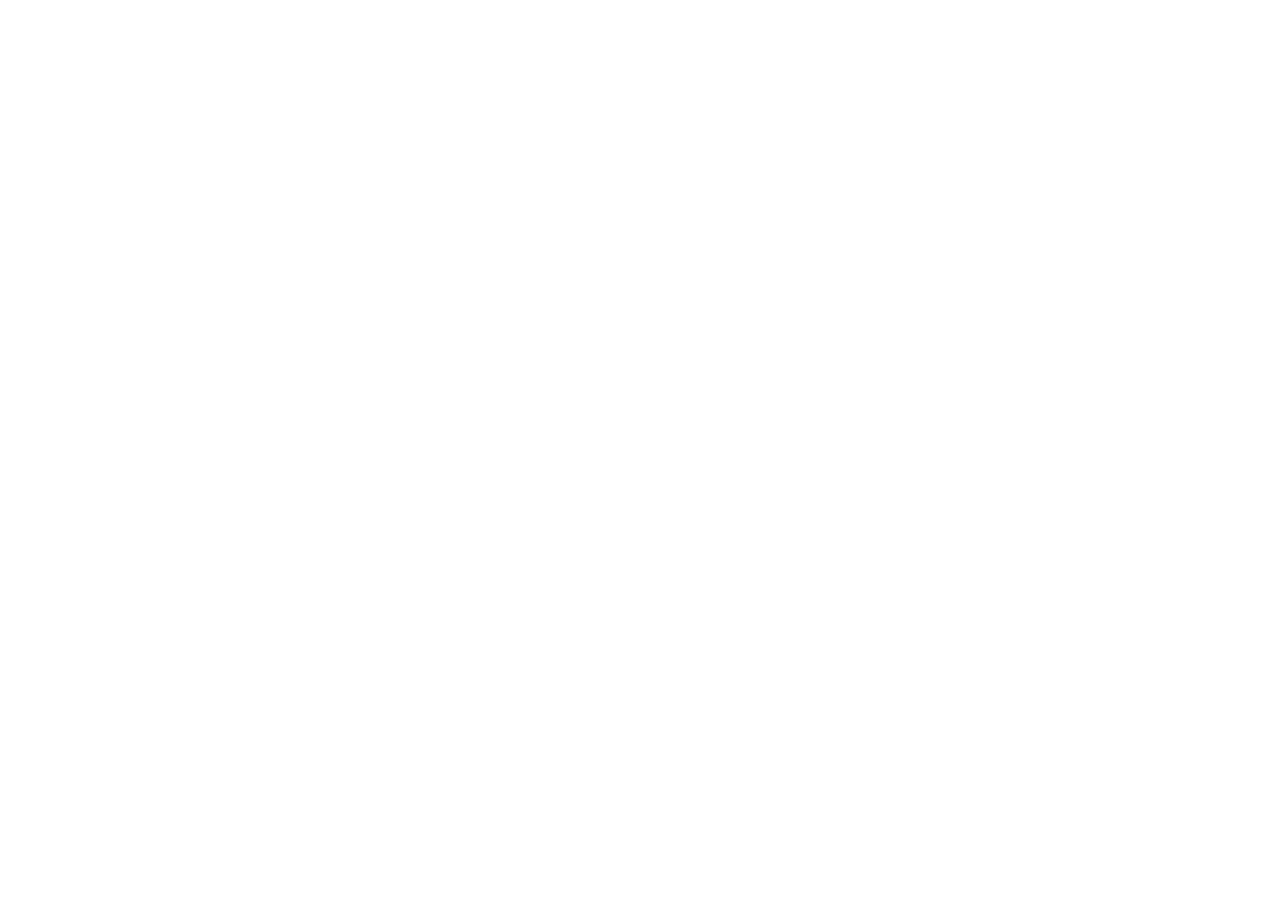
==== index.html @ cfa27469 "change name of styles files to  dashborad couresplaylist change the path of index.html to root and t" ====
<!DOCTYPE html>
<html lang="en">
<head>
    <meta charset="UTF-8">
    <meta http-equiv="X-UA-Compatible" content="IE=edge">
    <meta name="viewport" content="width=device-width, initial-scale=1.0">
    <title>Document</title>
</head>
<body>
    
</body>
</html>
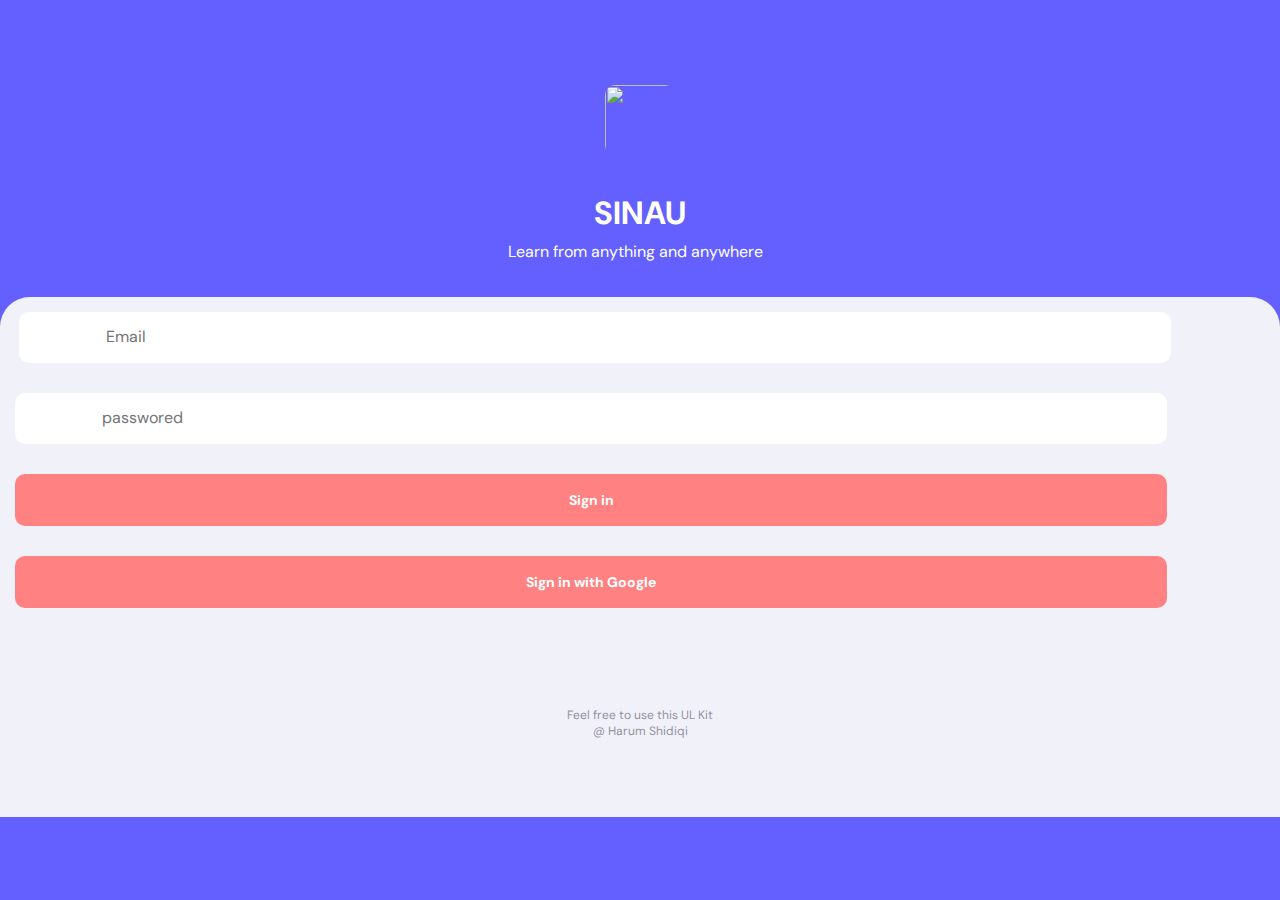
==== commit a43e99bc: "create online page relates #4" ====
--- a/index.html
+++ b/index.html
@@ -1,12 +1,47 @@
 <!DOCTYPE html>
 <html lang="en">
-<head>
-    <meta charset="UTF-8">
-    <meta http-equiv="X-UA-Compatible" content="IE=edge">
-    <meta name="viewport" content="width=device-width, initial-scale=1.0">
-    <title>Document</title>
-</head>
-<body>
-    
-</body>
-</html>+  <head>
+    <meta charset="UTF-8" />
+    <meta http-equiv="X-UA-Compatible" content="IE=edge" />
+    <meta name="viewport" content="width=device-width, initial-scale=1.0" />
+    <link rel="stylesheet" href="./css/style.css" />
+    <link rel="stylesheet" href="./css/all.min.css" />
+    <title>Online Learning</title>
+  </head>
+  <body>
+    <header>
+      <!-- The name and logo for the landing page  -->
+      <img id="logo1" src="./img/Logo.png" width="100px" height="100px" />
+      <h1 class="title">SINAU</h1>
+      <p class="under-title">Learn from anything and anywhere</p>
+    </header>
+
+    <main>
+      <!--The email and password section  -->
+      <section class="sign-in">
+        <div>
+          <label for="email"></label>
+          <i class="far fa-envelope"></i>
+          <input type="email" name=" email" placeholder="Email " />
+        </div>
+        <div>
+          <label for="password"></label>
+          <input type="password" name="password" placeholder="passwored" />
+          <i class="fas fa-lock"></i>
+        </div>
+        <!-- To hold you to dashborad  -->
+        <a href="./html/dashborad.html"><button>Sign in</button></a>
+        <!-- to sign with google  -->
+        <a><button>Sign in with Google</button></a>
+      </section>
+      <br /><br /><br /><br />
+      <!-- The end of page -->
+      <footer>
+        <p>
+          Feel free to use this UL Kit <br />
+          @ Harum Shidiqi
+        </p>
+      </footer>
+    </main>
+  </body>
+</html>
--- a/css/style.css
+++ b/css/style.css
@@ -0,0 +1,104 @@
+@import url("https://fonts.googleapis.com/css2?family=DM+Sans&display=swap");
+
+* {
+  padding: 0;
+  margin: 0;
+  box-sizing: border-box;
+}
+
+body {
+  background-color: #6360ff;
+  font-family: "DM Sans", sans-serif;
+  border-radius: 2rem;
+}
+header {
+  text-align: center;
+}
+/* the style for h1 in header */
+.title {
+  text-align: center;
+  color: white;
+  margin: 2px 50px 2px 50px;
+  left: 7.25rem;
+  top: 13.5rem;
+}
+/* The style for p in header */
+.under-title {
+  text-align: center;
+  color: white;
+  margin: 0px 30px 15px 20px;
+  padding: 5px 20px 20px 20px;
+  font-size: 16px;
+}
+/* the style of img in header */
+#logo1 {
+  position: relative;
+  margin: 70px 50px 0px 50px;
+  padding: 15px;
+  border-radius: 25px;
+}
+main {
+  background-color: #f1f1fa;
+  border-radius: 30px 30px 0px 0px;
+  height: 520px;
+  width: auto;
+}
+.sign-in {
+  display: flex;
+  flex-direction: column;
+}
+/* The style of email  and password inputs  */
+input {
+  padding: 15px 85px 15px 85px;
+  margin: 15px;
+  border-radius: 10px;
+  color: #fcfcff;
+  justify-content: center;
+  width: 90vw;
+  color: #91919f;
+  border: white 2px solid;
+  outline: none;
+  font-family: "DM Sans", sans-serif;
+}
+::placeholder {
+  font-size: 16px;
+  font-family: "DM Sans", sans-serif;
+}
+/*  The style of sigin ang  */
+button {
+  position: static;
+  padding: 15px 85px 15px 85px;
+  margin: 15px;
+  color: white;
+  border: #ff8181 2px solid;
+  font-family: "DM Sans", sans-serif;
+  font-weight: bold;
+  background: #ff8181;
+  width: 90vw;
+  border-radius: 10px;
+  font-size: 14px;
+}
+/* the icons */
+.fa-envelope:before {
+  content: "\f0e0";
+  position: absolute;
+  float: right;
+  left: 50px;
+  top: 323px;
+  color: #6360ff;
+}
+.fa-lock:before {
+  content: "\f023";
+  float: right;
+  position: absolute;
+  left: 51.5px;
+  top: 403px;
+  color: #6360ff;
+}
+/* the style of footer */
+footer {
+  text-align: center;
+  font-family: "DM Sans", sans-serif;
+  color: #91919f;
+  font-size: 12px;
+}
--- a/css/all.min.css
+++ b/css/all.min.css
@@ -0,0 +1,5 @@
+/*!
+ * Font Awesome Free 5.15.3 by @fontawesome - https://fontawesome.com
+ * License - https://fontawesome.com/license/free (Icons: CC BY 4.0, Fonts: SIL OFL 1.1, Code: MIT License)
+ */
+.fa,.fab,.fad,.fal,.far,.fas{-moz-osx-font-smoothing:grayscale;-webkit-font-smoothing:antialiased;display:inline-block;font-style:normal;font-variant:normal;text-rendering:auto;line-height:1}.fa-lg{font-size:1.33333em;line-height:.75em;vertical-align:-.0667em}.fa-xs{font-size:.75em}.fa-sm{font-size:.875em}.fa-1x{font-size:1em}.fa-2x{font-size:2em}.fa-3x{font-size:3em}.fa-4x{font-size:4em}.fa-5x{font-size:5em}.fa-6x{font-size:6em}.fa-7x{font-size:7em}.fa-8x{font-size:8em}.fa-9x{font-size:9em}.fa-10x{font-size:10em}.fa-fw{text-align:center;width:1.25em}.fa-ul{list-style-type:none;margin-left:2.5em;padding-left:0}.fa-ul>li{position:relative}.fa-li{left:-2em;position:absolute;text-align:center;width:2em;line-height:inherit}.fa-border{border:.08em solid #eee;border-radius:.1em;padding:.2em .25em .15em}.fa-pull-left{float:left}.fa-pull-right{float:right}.fa.fa-pull-left,.fab.fa-pull-left,.fal.fa-pull-left,.far.fa-pull-left,.fas.fa-pull-left{margin-right:.3em}.fa.fa-pull-right,.fab.fa-pull-right,.fal.fa-pull-right,.far.fa-pull-right,.fas.fa-pull-right{margin-left:.3em}.fa-spin{-webkit-animation:fa-spin 2s linear infinite;animation:fa-spin 2s linear infinite}.fa-pulse{-webkit-animation:fa-spin 1s steps(8) infinite;animation:fa-spin 1s steps(8) infinite}@-webkit-keyframes fa-spin{0%{-webkit-transform:rotate(0deg);transform:rotate(0deg)}to{-webkit-transform:rotate(1turn);transform:rotate(1turn)}}@keyframes fa-spin{0%{-webkit-transform:rotate(0deg);transform:rotate(0deg)}to{-webkit-transform:rotate(1turn);transform:rotate(1turn)}}.fa-rotate-90{-ms-filter:"progid:DXImageTransform.Microsoft.BasicImage(rotation=1)";-webkit-transform:rotate(90deg);transform:rotate(90deg)}.fa-rotate-180{-ms-filter:"progid:DXImageTransform.Microsoft.BasicImage(rotation=2)";-webkit-transform:rotate(180deg);transform:rotate(180deg)}.fa-rotate-270{-ms-filter:"progid:DXImageTransform.Microsoft.BasicImage(rotation=3)";-webkit-transform:rotate(270deg);transform:rotate(270deg)}.fa-flip-horizontal{-ms-filter:"progid:DXImageTransform.Microsoft.BasicImage(rotation=0, mirror=1)";-webkit-transform:scaleX(-1);transform:scaleX(-1)}.fa-flip-vertical{-webkit-transform:scaleY(-1);transform:scaleY(-1)}.fa-flip-both,.fa-flip-horizontal.fa-flip-vertical,.fa-flip-vertical{-ms-filter:"progid:DXImageTransform.Microsoft.BasicImage(rotation=2, mirror=1)"}.fa-flip-both,.fa-flip-horizontal.fa-flip-vertical{-webkit-transform:scale(-1);transform:scale(-1)}:root .fa-flip-both,:root .fa-flip-horizontal,:root .fa-flip-vertical,:root .fa-rotate-90,:root .fa-rotate-180,:root .fa-rotate-270{-webkit-filter:none;filter:none}.fa-stack{display:inline-block;height:2em;line-height:2em;position:relative;vertical-align:middle;width:2.5em}.fa-stack-1x,.fa-stack-2x{left:0;position:absolute;text-align:center;width:100%}.fa-stack-1x{line-height:inherit}.fa-stack-2x{font-size:2em}.fa-inverse{color:#fff}.fa-500px:before{content:"\f26e"}.fa-accessible-icon:before{content:"\f368"}.fa-accusoft:before{content:"\f369"}.fa-acquisitions-incorporated:before{content:"\f6af"}.fa-ad:before{content:"\f641"}.fa-address-book:before{content:"\f2b9"}.fa-address-card:before{content:"\f2bb"}.fa-adjust:before{content:"\f042"}.fa-adn:before{content:"\f170"}.fa-adversal:before{content:"\f36a"}.fa-affiliatetheme:before{content:"\f36b"}.fa-air-freshener:before{content:"\f5d0"}.fa-airbnb:before{content:"\f834"}.fa-algolia:before{content:"\f36c"}.fa-align-center:before{content:"\f037"}.fa-align-justify:before{content:"\f039"}.fa-align-left:before{content:"\f036"}.fa-align-right:before{content:"\f038"}.fa-alipay:before{content:"\f642"}.fa-allergies:before{content:"\f461"}.fa-amazon:before{content:"\f270"}.fa-amazon-pay:before{content:"\f42c"}.fa-ambulance:before{content:"\f0f9"}.fa-american-sign-language-interpreting:before{content:"\f2a3"}.fa-amilia:before{content:"\f36d"}.fa-anchor:before{content:"\f13d"}.fa-android:before{content:"\f17b"}.fa-angellist:before{content:"\f209"}.fa-angle-double-down:before{content:"\f103"}.fa-angle-double-left:before{content:"\f100"}.fa-angle-double-right:before{content:"\f101"}.fa-angle-double-up:before{content:"\f102"}.fa-angle-down:before{content:"\f107"}.fa-angle-left:before{content:"\f104"}.fa-angle-right:before{content:"\f105"}.fa-angle-up:before{content:"\f106"}.fa-angry:before{content:"\f556"}.fa-angrycreative:before{content:"\f36e"}.fa-angular:before{content:"\f420"}.fa-ankh:before{content:"\f644"}.fa-app-store:before{content:"\f36f"}.fa-app-store-ios:before{content:"\f370"}.fa-apper:before{content:"\f371"}.fa-apple:before{content:"\f179"}.fa-apple-alt:before{content:"\f5d1"}.fa-apple-pay:before{content:"\f415"}.fa-archive:before{content:"\f187"}.fa-archway:before{content:"\f557"}.fa-arrow-alt-circle-down:before{content:"\f358"}.fa-arrow-alt-circle-left:before{content:"\f359"}.fa-arrow-alt-circle-right:before{content:"\f35a"}.fa-arrow-alt-circle-up:before{content:"\f35b"}.fa-arrow-circle-down:before{content:"\f0ab"}.fa-arrow-circle-left:before{content:"\f0a8"}.fa-arrow-circle-right:before{content:"\f0a9"}.fa-arrow-circle-up:before{content:"\f0aa"}.fa-arrow-down:before{content:"\f063"}.fa-arrow-left:before{content:"\f060"}.fa-arrow-right:before{content:"\f061"}.fa-arrow-up:before{content:"\f062"}.fa-arrows-alt:before{content:"\f0b2"}.fa-arrows-alt-h:before{content:"\f337"}.fa-arrows-alt-v:before{content:"\f338"}.fa-artstation:before{content:"\f77a"}.fa-assistive-listening-systems:before{content:"\f2a2"}.fa-asterisk:before{content:"\f069"}.fa-asymmetrik:before{content:"\f372"}.fa-at:before{content:"\f1fa"}.fa-atlas:before{content:"\f558"}.fa-atlassian:before{content:"\f77b"}.fa-atom:before{content:"\f5d2"}.fa-audible:before{content:"\f373"}.fa-audio-description:before{content:"\f29e"}.fa-autoprefixer:before{content:"\f41c"}.fa-avianex:before{content:"\f374"}.fa-aviato:before{content:"\f421"}.fa-award:before{content:"\f559"}.fa-aws:before{content:"\f375"}.fa-baby:before{content:"\f77c"}.fa-baby-carriage:before{content:"\f77d"}.fa-backspace:before{content:"\f55a"}.fa-backward:before{content:"\f04a"}.fa-bacon:before{content:"\f7e5"}.fa-bacteria:before{content:"\e059"}.fa-bacterium:before{content:"\e05a"}.fa-bahai:before{content:"\f666"}.fa-balance-scale:before{content:"\f24e"}.fa-balance-scale-left:before{content:"\f515"}.fa-balance-scale-right:before{content:"\f516"}.fa-ban:before{content:"\f05e"}.fa-band-aid:before{content:"\f462"}.fa-bandcamp:before{content:"\f2d5"}.fa-barcode:before{content:"\f02a"}.fa-bars:before{content:"\f0c9"}.fa-baseball-ball:before{content:"\f433"}.fa-basketball-ball:before{content:"\f434"}.fa-bath:before{content:"\f2cd"}.fa-battery-empty:before{content:"\f244"}.fa-battery-full:before{content:"\f240"}.fa-battery-half:before{content:"\f242"}.fa-battery-quarter:before{content:"\f243"}.fa-battery-three-quarters:before{content:"\f241"}.fa-battle-net:before{content:"\f835"}.fa-bed:before{content:"\f236"}.fa-beer:before{content:"\f0fc"}.fa-behance:before{content:"\f1b4"}.fa-behance-square:before{content:"\f1b5"}.fa-bell:before{content:"\f0f3"}.fa-bell-slash:before{content:"\f1f6"}.fa-bezier-curve:before{content:"\f55b"}.fa-bible:before{content:"\f647"}.fa-bicycle:before{content:"\f206"}.fa-biking:before{content:"\f84a"}.fa-bimobject:before{content:"\f378"}.fa-binoculars:before{content:"\f1e5"}.fa-biohazard:before{content:"\f780"}.fa-birthday-cake:before{content:"\f1fd"}.fa-bitbucket:before{content:"\f171"}.fa-bitcoin:before{content:"\f379"}.fa-bity:before{content:"\f37a"}.fa-black-tie:before{content:"\f27e"}.fa-blackberry:before{content:"\f37b"}.fa-blender:before{content:"\f517"}.fa-blender-phone:before{content:"\f6b6"}.fa-blind:before{content:"\f29d"}.fa-blog:before{content:"\f781"}.fa-blogger:before{content:"\f37c"}.fa-blogger-b:before{content:"\f37d"}.fa-bluetooth:before{content:"\f293"}.fa-bluetooth-b:before{content:"\f294"}.fa-bold:before{content:"\f032"}.fa-bolt:before{content:"\f0e7"}.fa-bomb:before{content:"\f1e2"}.fa-bone:before{content:"\f5d7"}.fa-bong:before{content:"\f55c"}.fa-book:before{content:"\f02d"}.fa-book-dead:before{content:"\f6b7"}.fa-book-medical:before{content:"\f7e6"}.fa-book-open:before{content:"\f518"}.fa-book-reader:before{content:"\f5da"}.fa-bookmark:before{content:"\f02e"}.fa-bootstrap:before{content:"\f836"}.fa-border-all:before{content:"\f84c"}.fa-border-none:before{content:"\f850"}.fa-border-style:before{content:"\f853"}.fa-bowling-ball:before{content:"\f436"}.fa-box:before{content:"\f466"}.fa-box-open:before{content:"\f49e"}.fa-box-tissue:before{content:"\e05b"}.fa-boxes:before{content:"\f468"}.fa-braille:before{content:"\f2a1"}.fa-brain:before{content:"\f5dc"}.fa-bread-slice:before{content:"\f7ec"}.fa-briefcase:before{content:"\f0b1"}.fa-briefcase-medical:before{content:"\f469"}.fa-broadcast-tower:before{content:"\f519"}.fa-broom:before{content:"\f51a"}.fa-brush:before{content:"\f55d"}.fa-btc:before{content:"\f15a"}.fa-buffer:before{content:"\f837"}.fa-bug:before{content:"\f188"}.fa-building:before{content:"\f1ad"}.fa-bullhorn:before{content:"\f0a1"}.fa-bullseye:before{content:"\f140"}.fa-burn:before{content:"\f46a"}.fa-buromobelexperte:before{content:"\f37f"}.fa-bus:before{content:"\f207"}.fa-bus-alt:before{content:"\f55e"}.fa-business-time:before{content:"\f64a"}.fa-buy-n-large:before{content:"\f8a6"}.fa-buysellads:before{content:"\f20d"}.fa-calculator:before{content:"\f1ec"}.fa-calendar:before{content:"\f133"}.fa-calendar-alt:before{content:"\f073"}.fa-calendar-check:before{content:"\f274"}.fa-calendar-day:before{content:"\f783"}.fa-calendar-minus:before{content:"\f272"}.fa-calendar-plus:before{content:"\f271"}.fa-calendar-times:before{content:"\f273"}.fa-calendar-week:before{content:"\f784"}.fa-camera:before{content:"\f030"}.fa-camera-retro:before{content:"\f083"}.fa-campground:before{content:"\f6bb"}.fa-canadian-maple-leaf:before{content:"\f785"}.fa-candy-cane:before{content:"\f786"}.fa-cannabis:before{content:"\f55f"}.fa-capsules:before{content:"\f46b"}.fa-car:before{content:"\f1b9"}.fa-car-alt:before{content:"\f5de"}.fa-car-battery:before{content:"\f5df"}.fa-car-crash:before{content:"\f5e1"}.fa-car-side:before{content:"\f5e4"}.fa-caravan:before{content:"\f8ff"}.fa-caret-down:before{content:"\f0d7"}.fa-caret-left:before{content:"\f0d9"}.fa-caret-right:before{content:"\f0da"}.fa-caret-square-down:before{content:"\f150"}.fa-caret-square-left:before{content:"\f191"}.fa-caret-square-right:before{content:"\f152"}.fa-caret-square-up:before{content:"\f151"}.fa-caret-up:before{content:"\f0d8"}.fa-carrot:before{content:"\f787"}.fa-cart-arrow-down:before{content:"\f218"}.fa-cart-plus:before{content:"\f217"}.fa-cash-register:before{content:"\f788"}.fa-cat:before{content:"\f6be"}.fa-cc-amazon-pay:before{content:"\f42d"}.fa-cc-amex:before{content:"\f1f3"}.fa-cc-apple-pay:before{content:"\f416"}.fa-cc-diners-club:before{content:"\f24c"}.fa-cc-discover:before{content:"\f1f2"}.fa-cc-jcb:before{content:"\f24b"}.fa-cc-mastercard:before{content:"\f1f1"}.fa-cc-paypal:before{content:"\f1f4"}.fa-cc-stripe:before{content:"\f1f5"}.fa-cc-visa:before{content:"\f1f0"}.fa-centercode:before{content:"\f380"}.fa-centos:before{content:"\f789"}.fa-certificate:before{content:"\f0a3"}.fa-chair:before{content:"\f6c0"}.fa-chalkboard:before{content:"\f51b"}.fa-chalkboard-teacher:before{content:"\f51c"}.fa-charging-station:before{content:"\f5e7"}.fa-chart-area:before{content:"\f1fe"}.fa-chart-bar:before{content:"\f080"}.fa-chart-line:before{content:"\f201"}.fa-chart-pie:before{content:"\f200"}.fa-check:before{content:"\f00c"}.fa-check-circle:before{content:"\f058"}.fa-check-double:before{content:"\f560"}.fa-check-square:before{content:"\f14a"}.fa-cheese:before{content:"\f7ef"}.fa-chess:before{content:"\f439"}.fa-chess-bishop:before{content:"\f43a"}.fa-chess-board:before{content:"\f43c"}.fa-chess-king:before{content:"\f43f"}.fa-chess-knight:before{content:"\f441"}.fa-chess-pawn:before{content:"\f443"}.fa-chess-queen:before{content:"\f445"}.fa-chess-rook:before{content:"\f447"}.fa-chevron-circle-down:before{content:"\f13a"}.fa-chevron-circle-left:before{content:"\f137"}.fa-chevron-circle-right:before{content:"\f138"}.fa-chevron-circle-up:before{content:"\f139"}.fa-chevron-down:before{content:"\f078"}.fa-chevron-left:before{content:"\f053"}.fa-chevron-right:before{content:"\f054"}.fa-chevron-up:before{content:"\f077"}.fa-child:before{content:"\f1ae"}.fa-chrome:before{content:"\f268"}.fa-chromecast:before{content:"\f838"}.fa-church:before{content:"\f51d"}.fa-circle:before{content:"\f111"}.fa-circle-notch:before{content:"\f1ce"}.fa-city:before{content:"\f64f"}.fa-clinic-medical:before{content:"\f7f2"}.fa-clipboard:before{content:"\f328"}.fa-clipboard-check:before{content:"\f46c"}.fa-clipboard-list:before{content:"\f46d"}.fa-clock:before{content:"\f017"}.fa-clone:before{content:"\f24d"}.fa-closed-captioning:before{content:"\f20a"}.fa-cloud:before{content:"\f0c2"}.fa-cloud-download-alt:before{content:"\f381"}.fa-cloud-meatball:before{content:"\f73b"}.fa-cloud-moon:before{content:"\f6c3"}.fa-cloud-moon-rain:before{content:"\f73c"}.fa-cloud-rain:before{content:"\f73d"}.fa-cloud-showers-heavy:before{content:"\f740"}.fa-cloud-sun:before{content:"\f6c4"}.fa-cloud-sun-rain:before{content:"\f743"}.fa-cloud-upload-alt:before{content:"\f382"}.fa-cloudflare:before{content:"\e07d"}.fa-cloudscale:before{content:"\f383"}.fa-cloudsmith:before{content:"\f384"}.fa-cloudversify:before{content:"\f385"}.fa-cocktail:before{content:"\f561"}.fa-code:before{content:"\f121"}.fa-code-branch:before{content:"\f126"}.fa-codepen:before{content:"\f1cb"}.fa-codiepie:before{content:"\f284"}.fa-coffee:before{content:"\f0f4"}.fa-cog:before{content:"\f013"}.fa-cogs:before{content:"\f085"}.fa-coins:before{content:"\f51e"}.fa-columns:before{content:"\f0db"}.fa-comment:before{content:"\f075"}.fa-comment-alt:before{content:"\f27a"}.fa-comment-dollar:before{content:"\f651"}.fa-comment-dots:before{content:"\f4ad"}.fa-comment-medical:before{content:"\f7f5"}.fa-comment-slash:before{content:"\f4b3"}.fa-comments:before{content:"\f086"}.fa-comments-dollar:before{content:"\f653"}.fa-compact-disc:before{content:"\f51f"}.fa-compass:before{content:"\f14e"}.fa-compress:before{content:"\f066"}.fa-compress-alt:before{content:"\f422"}.fa-compress-arrows-alt:before{content:"\f78c"}.fa-concierge-bell:before{content:"\f562"}.fa-confluence:before{content:"\f78d"}.fa-connectdevelop:before{content:"\f20e"}.fa-contao:before{content:"\f26d"}.fa-cookie:before{content:"\f563"}.fa-cookie-bite:before{content:"\f564"}.fa-copy:before{content:"\f0c5"}.fa-copyright:before{content:"\f1f9"}.fa-cotton-bureau:before{content:"\f89e"}.fa-couch:before{content:"\f4b8"}.fa-cpanel:before{content:"\f388"}.fa-creative-commons:before{content:"\f25e"}.fa-creative-commons-by:before{content:"\f4e7"}.fa-creative-commons-nc:before{content:"\f4e8"}.fa-creative-commons-nc-eu:before{content:"\f4e9"}.fa-creative-commons-nc-jp:before{content:"\f4ea"}.fa-creative-commons-nd:before{content:"\f4eb"}.fa-creative-commons-pd:before{content:"\f4ec"}.fa-creative-commons-pd-alt:before{content:"\f4ed"}.fa-creative-commons-remix:before{content:"\f4ee"}.fa-creative-commons-sa:before{content:"\f4ef"}.fa-creative-commons-sampling:before{content:"\f4f0"}.fa-creative-commons-sampling-plus:before{content:"\f4f1"}.fa-creative-commons-share:before{content:"\f4f2"}.fa-creative-commons-zero:before{content:"\f4f3"}.fa-credit-card:before{content:"\f09d"}.fa-critical-role:before{content:"\f6c9"}.fa-crop:before{content:"\f125"}.fa-crop-alt:before{content:"\f565"}.fa-cross:before{content:"\f654"}.fa-crosshairs:before{content:"\f05b"}.fa-crow:before{content:"\f520"}.fa-crown:before{content:"\f521"}.fa-crutch:before{content:"\f7f7"}.fa-css3:before{content:"\f13c"}.fa-css3-alt:before{content:"\f38b"}.fa-cube:before{content:"\f1b2"}.fa-cubes:before{content:"\f1b3"}.fa-cut:before{content:"\f0c4"}.fa-cuttlefish:before{content:"\f38c"}.fa-d-and-d:before{content:"\f38d"}.fa-d-and-d-beyond:before{content:"\f6ca"}.fa-dailymotion:before{content:"\e052"}.fa-dashcube:before{content:"\f210"}.fa-database:before{content:"\f1c0"}.fa-deaf:before{content:"\f2a4"}.fa-deezer:before{content:"\e077"}.fa-delicious:before{content:"\f1a5"}.fa-democrat:before{content:"\f747"}.fa-deploydog:before{content:"\f38e"}.fa-deskpro:before{content:"\f38f"}.fa-desktop:before{content:"\f108"}.fa-dev:before{content:"\f6cc"}.fa-deviantart:before{content:"\f1bd"}.fa-dharmachakra:before{content:"\f655"}.fa-dhl:before{content:"\f790"}.fa-diagnoses:before{content:"\f470"}.fa-diaspora:before{content:"\f791"}.fa-dice:before{content:"\f522"}.fa-dice-d20:before{content:"\f6cf"}.fa-dice-d6:before{content:"\f6d1"}.fa-dice-five:before{content:"\f523"}.fa-dice-four:before{content:"\f524"}.fa-dice-one:before{content:"\f525"}.fa-dice-six:before{content:"\f526"}.fa-dice-three:before{content:"\f527"}.fa-dice-two:before{content:"\f528"}.fa-digg:before{content:"\f1a6"}.fa-digital-ocean:before{content:"\f391"}.fa-digital-tachograph:before{content:"\f566"}.fa-directions:before{content:"\f5eb"}.fa-discord:before{content:"\f392"}.fa-discourse:before{content:"\f393"}.fa-disease:before{content:"\f7fa"}.fa-divide:before{content:"\f529"}.fa-dizzy:before{content:"\f567"}.fa-dna:before{content:"\f471"}.fa-dochub:before{content:"\f394"}.fa-docker:before{content:"\f395"}.fa-dog:before{content:"\f6d3"}.fa-dollar-sign:before{content:"\f155"}.fa-dolly:before{content:"\f472"}.fa-dolly-flatbed:before{content:"\f474"}.fa-donate:before{content:"\f4b9"}.fa-door-closed:before{content:"\f52a"}.fa-door-open:before{content:"\f52b"}.fa-dot-circle:before{content:"\f192"}.fa-dove:before{content:"\f4ba"}.fa-download:before{content:"\f019"}.fa-draft2digital:before{content:"\f396"}.fa-drafting-compass:before{content:"\f568"}.fa-dragon:before{content:"\f6d5"}.fa-draw-polygon:before{content:"\f5ee"}.fa-dribbble:before{content:"\f17d"}.fa-dribbble-square:before{content:"\f397"}.fa-dropbox:before{content:"\f16b"}.fa-drum:before{content:"\f569"}.fa-drum-steelpan:before{content:"\f56a"}.fa-drumstick-bite:before{content:"\f6d7"}.fa-drupal:before{content:"\f1a9"}.fa-dumbbell:before{content:"\f44b"}.fa-dumpster:before{content:"\f793"}.fa-dumpster-fire:before{content:"\f794"}.fa-dungeon:before{content:"\f6d9"}.fa-dyalog:before{content:"\f399"}.fa-earlybirds:before{content:"\f39a"}.fa-ebay:before{content:"\f4f4"}.fa-edge:before{content:"\f282"}.fa-edge-legacy:before{content:"\e078"}.fa-edit:before{content:"\f044"}.fa-egg:before{content:"\f7fb"}.fa-eject:before{content:"\f052"}.fa-elementor:before{content:"\f430"}.fa-ellipsis-h:before{content:"\f141"}.fa-ellipsis-v:before{content:"\f142"}.fa-ello:before{content:"\f5f1"}.fa-ember:before{content:"\f423"}.fa-empire:before{content:"\f1d1"}.fa-envelope:before{content:"\f0e0"}.fa-envelope-open:before{content:"\f2b6"}.fa-envelope-open-text:before{content:"\f658"}.fa-envelope-square:before{content:"\f199"}.fa-envira:before{content:"\f299"}.fa-equals:before{content:"\f52c"}.fa-eraser:before{content:"\f12d"}.fa-erlang:before{content:"\f39d"}.fa-ethereum:before{content:"\f42e"}.fa-ethernet:before{content:"\f796"}.fa-etsy:before{content:"\f2d7"}.fa-euro-sign:before{content:"\f153"}.fa-evernote:before{content:"\f839"}.fa-exchange-alt:before{content:"\f362"}.fa-exclamation:before{content:"\f12a"}.fa-exclamation-circle:before{content:"\f06a"}.fa-exclamation-triangle:before{content:"\f071"}.fa-expand:before{content:"\f065"}.fa-expand-alt:before{content:"\f424"}.fa-expand-arrows-alt:before{content:"\f31e"}.fa-expeditedssl:before{content:"\f23e"}.fa-external-link-alt:before{content:"\f35d"}.fa-external-link-square-alt:before{content:"\f360"}.fa-eye:before{content:"\f06e"}.fa-eye-dropper:before{content:"\f1fb"}.fa-eye-slash:before{content:"\f070"}.fa-facebook:before{content:"\f09a"}.fa-facebook-f:before{content:"\f39e"}.fa-facebook-messenger:before{content:"\f39f"}.fa-facebook-square:before{content:"\f082"}.fa-fan:before{content:"\f863"}.fa-fantasy-flight-games:before{content:"\f6dc"}.fa-fast-backward:before{content:"\f049"}.fa-fast-forward:before{content:"\f050"}.fa-faucet:before{content:"\e005"}.fa-fax:before{content:"\f1ac"}.fa-feather:before{content:"\f52d"}.fa-feather-alt:before{content:"\f56b"}.fa-fedex:before{content:"\f797"}.fa-fedora:before{content:"\f798"}.fa-female:before{content:"\f182"}.fa-fighter-jet:before{content:"\f0fb"}.fa-figma:before{content:"\f799"}.fa-file:before{content:"\f15b"}.fa-file-alt:before{content:"\f15c"}.fa-file-archive:before{content:"\f1c6"}.fa-file-audio:before{content:"\f1c7"}.fa-file-code:before{content:"\f1c9"}.fa-file-contract:before{content:"\f56c"}.fa-file-csv:before{content:"\f6dd"}.fa-file-download:before{content:"\f56d"}.fa-file-excel:before{content:"\f1c3"}.fa-file-export:before{content:"\f56e"}.fa-file-image:before{content:"\f1c5"}.fa-file-import:before{content:"\f56f"}.fa-file-invoice:before{content:"\f570"}.fa-file-invoice-dollar:before{content:"\f571"}.fa-file-medical:before{content:"\f477"}.fa-file-medical-alt:before{content:"\f478"}.fa-file-pdf:before{content:"\f1c1"}.fa-file-powerpoint:before{content:"\f1c4"}.fa-file-prescription:before{content:"\f572"}.fa-file-signature:before{content:"\f573"}.fa-file-upload:before{content:"\f574"}.fa-file-video:before{content:"\f1c8"}.fa-file-word:before{content:"\f1c2"}.fa-fill:before{content:"\f575"}.fa-fill-drip:before{content:"\f576"}.fa-film:before{content:"\f008"}.fa-filter:before{content:"\f0b0"}.fa-fingerprint:before{content:"\f577"}.fa-fire:before{content:"\f06d"}.fa-fire-alt:before{content:"\f7e4"}.fa-fire-extinguisher:before{content:"\f134"}.fa-firefox:before{content:"\f269"}.fa-firefox-browser:before{content:"\e007"}.fa-first-aid:before{content:"\f479"}.fa-first-order:before{content:"\f2b0"}.fa-first-order-alt:before{content:"\f50a"}.fa-firstdraft:before{content:"\f3a1"}.fa-fish:before{content:"\f578"}.fa-fist-raised:before{content:"\f6de"}.fa-flag:before{content:"\f024"}.fa-flag-checkered:before{content:"\f11e"}.fa-flag-usa:before{content:"\f74d"}.fa-flask:before{content:"\f0c3"}.fa-flickr:before{content:"\f16e"}.fa-flipboard:before{content:"\f44d"}.fa-flushed:before{content:"\f579"}.fa-fly:before{content:"\f417"}.fa-folder:before{content:"\f07b"}.fa-folder-minus:before{content:"\f65d"}.fa-folder-open:before{content:"\f07c"}.fa-folder-plus:before{content:"\f65e"}.fa-font:before{content:"\f031"}.fa-font-awesome:before{content:"\f2b4"}.fa-font-awesome-alt:before{content:"\f35c"}.fa-font-awesome-flag:before{content:"\f425"}.fa-font-awesome-logo-full:before{content:"\f4e6"}.fa-fonticons:before{content:"\f280"}.fa-fonticons-fi:before{content:"\f3a2"}.fa-football-ball:before{content:"\f44e"}.fa-fort-awesome:before{content:"\f286"}.fa-fort-awesome-alt:before{content:"\f3a3"}.fa-forumbee:before{content:"\f211"}.fa-forward:before{content:"\f04e"}.fa-foursquare:before{content:"\f180"}.fa-free-code-camp:before{content:"\f2c5"}.fa-freebsd:before{content:"\f3a4"}.fa-frog:before{content:"\f52e"}.fa-frown:before{content:"\f119"}.fa-frown-open:before{content:"\f57a"}.fa-fulcrum:before{content:"\f50b"}.fa-funnel-dollar:before{content:"\f662"}.fa-futbol:before{content:"\f1e3"}.fa-galactic-republic:before{content:"\f50c"}.fa-galactic-senate:before{content:"\f50d"}.fa-gamepad:before{content:"\f11b"}.fa-gas-pump:before{content:"\f52f"}.fa-gavel:before{content:"\f0e3"}.fa-gem:before{content:"\f3a5"}.fa-genderless:before{content:"\f22d"}.fa-get-pocket:before{content:"\f265"}.fa-gg:before{content:"\f260"}.fa-gg-circle:before{content:"\f261"}.fa-ghost:before{content:"\f6e2"}.fa-gift:before{content:"\f06b"}.fa-gifts:before{content:"\f79c"}.fa-git:before{content:"\f1d3"}.fa-git-alt:before{content:"\f841"}.fa-git-square:before{content:"\f1d2"}.fa-github:before{content:"\f09b"}.fa-github-alt:before{content:"\f113"}.fa-github-square:before{content:"\f092"}.fa-gitkraken:before{content:"\f3a6"}.fa-gitlab:before{content:"\f296"}.fa-gitter:before{content:"\f426"}.fa-glass-cheers:before{content:"\f79f"}.fa-glass-martini:before{content:"\f000"}.fa-glass-martini-alt:before{content:"\f57b"}.fa-glass-whiskey:before{content:"\f7a0"}.fa-glasses:before{content:"\f530"}.fa-glide:before{content:"\f2a5"}.fa-glide-g:before{content:"\f2a6"}.fa-globe:before{content:"\f0ac"}.fa-globe-africa:before{content:"\f57c"}.fa-globe-americas:before{content:"\f57d"}.fa-globe-asia:before{content:"\f57e"}.fa-globe-europe:before{content:"\f7a2"}.fa-gofore:before{content:"\f3a7"}.fa-golf-ball:before{content:"\f450"}.fa-goodreads:before{content:"\f3a8"}.fa-goodreads-g:before{content:"\f3a9"}.fa-google:before{content:"\f1a0"}.fa-google-drive:before{content:"\f3aa"}.fa-google-pay:before{content:"\e079"}.fa-google-play:before{content:"\f3ab"}.fa-google-plus:before{content:"\f2b3"}.fa-google-plus-g:before{content:"\f0d5"}.fa-google-plus-square:before{content:"\f0d4"}.fa-google-wallet:before{content:"\f1ee"}.fa-gopuram:before{content:"\f664"}.fa-graduation-cap:before{content:"\f19d"}.fa-gratipay:before{content:"\f184"}.fa-grav:before{content:"\f2d6"}.fa-greater-than:before{content:"\f531"}.fa-greater-than-equal:before{content:"\f532"}.fa-grimace:before{content:"\f57f"}.fa-grin:before{content:"\f580"}.fa-grin-alt:before{content:"\f581"}.fa-grin-beam:before{content:"\f582"}.fa-grin-beam-sweat:before{content:"\f583"}.fa-grin-hearts:before{content:"\f584"}.fa-grin-squint:before{content:"\f585"}.fa-grin-squint-tears:before{content:"\f586"}.fa-grin-stars:before{content:"\f587"}.fa-grin-tears:before{content:"\f588"}.fa-grin-tongue:before{content:"\f589"}.fa-grin-tongue-squint:before{content:"\f58a"}.fa-grin-tongue-wink:before{content:"\f58b"}.fa-grin-wink:before{content:"\f58c"}.fa-grip-horizontal:before{content:"\f58d"}.fa-grip-lines:before{content:"\f7a4"}.fa-grip-lines-vertical:before{content:"\f7a5"}.fa-grip-vertical:before{content:"\f58e"}.fa-gripfire:before{content:"\f3ac"}.fa-grunt:before{content:"\f3ad"}.fa-guilded:before{content:"\e07e"}.fa-guitar:before{content:"\f7a6"}.fa-gulp:before{content:"\f3ae"}.fa-h-square:before{content:"\f0fd"}.fa-hacker-news:before{content:"\f1d4"}.fa-hacker-news-square:before{content:"\f3af"}.fa-hackerrank:before{content:"\f5f7"}.fa-hamburger:before{content:"\f805"}.fa-hammer:before{content:"\f6e3"}.fa-hamsa:before{content:"\f665"}.fa-hand-holding:before{content:"\f4bd"}.fa-hand-holding-heart:before{content:"\f4be"}.fa-hand-holding-medical:before{content:"\e05c"}.fa-hand-holding-usd:before{content:"\f4c0"}.fa-hand-holding-water:before{content:"\f4c1"}.fa-hand-lizard:before{content:"\f258"}.fa-hand-middle-finger:before{content:"\f806"}.fa-hand-paper:before{content:"\f256"}.fa-hand-peace:before{content:"\f25b"}.fa-hand-point-down:before{content:"\f0a7"}.fa-hand-point-left:before{content:"\f0a5"}.fa-hand-point-right:before{content:"\f0a4"}.fa-hand-point-up:before{content:"\f0a6"}.fa-hand-pointer:before{content:"\f25a"}.fa-hand-rock:before{content:"\f255"}.fa-hand-scissors:before{content:"\f257"}.fa-hand-sparkles:before{content:"\e05d"}.fa-hand-spock:before{content:"\f259"}.fa-hands:before{content:"\f4c2"}.fa-hands-helping:before{content:"\f4c4"}.fa-hands-wash:before{content:"\e05e"}.fa-handshake:before{content:"\f2b5"}.fa-handshake-alt-slash:before{content:"\e05f"}.fa-handshake-slash:before{content:"\e060"}.fa-hanukiah:before{content:"\f6e6"}.fa-hard-hat:before{content:"\f807"}.fa-hashtag:before{content:"\f292"}.fa-hat-cowboy:before{content:"\f8c0"}.fa-hat-cowboy-side:before{content:"\f8c1"}.fa-hat-wizard:before{content:"\f6e8"}.fa-hdd:before{content:"\f0a0"}.fa-head-side-cough:before{content:"\e061"}.fa-head-side-cough-slash:before{content:"\e062"}.fa-head-side-mask:before{content:"\e063"}.fa-head-side-virus:before{content:"\e064"}.fa-heading:before{content:"\f1dc"}.fa-headphones:before{content:"\f025"}.fa-headphones-alt:before{content:"\f58f"}.fa-headset:before{content:"\f590"}.fa-heart:before{content:"\f004"}.fa-heart-broken:before{content:"\f7a9"}.fa-heartbeat:before{content:"\f21e"}.fa-helicopter:before{content:"\f533"}.fa-highlighter:before{content:"\f591"}.fa-hiking:before{content:"\f6ec"}.fa-hippo:before{content:"\f6ed"}.fa-hips:before{content:"\f452"}.fa-hire-a-helper:before{content:"\f3b0"}.fa-history:before{content:"\f1da"}.fa-hive:before{content:"\e07f"}.fa-hockey-puck:before{content:"\f453"}.fa-holly-berry:before{content:"\f7aa"}.fa-home:before{content:"\f015"}.fa-hooli:before{content:"\f427"}.fa-hornbill:before{content:"\f592"}.fa-horse:before{content:"\f6f0"}.fa-horse-head:before{content:"\f7ab"}.fa-hospital:before{content:"\f0f8"}.fa-hospital-alt:before{content:"\f47d"}.fa-hospital-symbol:before{content:"\f47e"}.fa-hospital-user:before{content:"\f80d"}.fa-hot-tub:before{content:"\f593"}.fa-hotdog:before{content:"\f80f"}.fa-hotel:before{content:"\f594"}.fa-hotjar:before{content:"\f3b1"}.fa-hourglass:before{content:"\f254"}.fa-hourglass-end:before{content:"\f253"}.fa-hourglass-half:before{content:"\f252"}.fa-hourglass-start:before{content:"\f251"}.fa-house-damage:before{content:"\f6f1"}.fa-house-user:before{content:"\e065"}.fa-houzz:before{content:"\f27c"}.fa-hryvnia:before{content:"\f6f2"}.fa-html5:before{content:"\f13b"}.fa-hubspot:before{content:"\f3b2"}.fa-i-cursor:before{content:"\f246"}.fa-ice-cream:before{content:"\f810"}.fa-icicles:before{content:"\f7ad"}.fa-icons:before{content:"\f86d"}.fa-id-badge:before{content:"\f2c1"}.fa-id-card:before{content:"\f2c2"}.fa-id-card-alt:before{content:"\f47f"}.fa-ideal:before{content:"\e013"}.fa-igloo:before{content:"\f7ae"}.fa-image:before{content:"\f03e"}.fa-images:before{content:"\f302"}.fa-imdb:before{content:"\f2d8"}.fa-inbox:before{content:"\f01c"}.fa-indent:before{content:"\f03c"}.fa-industry:before{content:"\f275"}.fa-infinity:before{content:"\f534"}.fa-info:before{content:"\f129"}.fa-info-circle:before{content:"\f05a"}.fa-innosoft:before{content:"\e080"}.fa-instagram:before{content:"\f16d"}.fa-instagram-square:before{content:"\e055"}.fa-instalod:before{content:"\e081"}.fa-intercom:before{content:"\f7af"}.fa-internet-explorer:before{content:"\f26b"}.fa-invision:before{content:"\f7b0"}.fa-ioxhost:before{content:"\f208"}.fa-italic:before{content:"\f033"}.fa-itch-io:before{content:"\f83a"}.fa-itunes:before{content:"\f3b4"}.fa-itunes-note:before{content:"\f3b5"}.fa-java:before{content:"\f4e4"}.fa-jedi:before{content:"\f669"}.fa-jedi-order:before{content:"\f50e"}.fa-jenkins:before{content:"\f3b6"}.fa-jira:before{content:"\f7b1"}.fa-joget:before{content:"\f3b7"}.fa-joint:before{content:"\f595"}.fa-joomla:before{content:"\f1aa"}.fa-journal-whills:before{content:"\f66a"}.fa-js:before{content:"\f3b8"}.fa-js-square:before{content:"\f3b9"}.fa-jsfiddle:before{content:"\f1cc"}.fa-kaaba:before{content:"\f66b"}.fa-kaggle:before{content:"\f5fa"}.fa-key:before{content:"\f084"}.fa-keybase:before{content:"\f4f5"}.fa-keyboard:before{content:"\f11c"}.fa-keycdn:before{content:"\f3ba"}.fa-khanda:before{content:"\f66d"}.fa-kickstarter:before{content:"\f3bb"}.fa-kickstarter-k:before{content:"\f3bc"}.fa-kiss:before{content:"\f596"}.fa-kiss-beam:before{content:"\f597"}.fa-kiss-wink-heart:before{content:"\f598"}.fa-kiwi-bird:before{content:"\f535"}.fa-korvue:before{content:"\f42f"}.fa-landmark:before{content:"\f66f"}.fa-language:before{content:"\f1ab"}.fa-laptop:before{content:"\f109"}.fa-laptop-code:before{content:"\f5fc"}.fa-laptop-house:before{content:"\e066"}.fa-laptop-medical:before{content:"\f812"}.fa-laravel:before{content:"\f3bd"}.fa-lastfm:before{content:"\f202"}.fa-lastfm-square:before{content:"\f203"}.fa-laugh:before{content:"\f599"}.fa-laugh-beam:before{content:"\f59a"}.fa-laugh-squint:before{content:"\f59b"}.fa-laugh-wink:before{content:"\f59c"}.fa-layer-group:before{content:"\f5fd"}.fa-leaf:before{content:"\f06c"}.fa-leanpub:before{content:"\f212"}.fa-lemon:before{content:"\f094"}.fa-less:before{content:"\f41d"}.fa-less-than:before{content:"\f536"}.fa-less-than-equal:before{content:"\f537"}.fa-level-down-alt:before{content:"\f3be"}.fa-level-up-alt:before{content:"\f3bf"}.fa-life-ring:before{content:"\f1cd"}.fa-lightbulb:before{content:"\f0eb"}.fa-line:before{content:"\f3c0"}.fa-link:before{content:"\f0c1"}.fa-linkedin:before{content:"\f08c"}.fa-linkedin-in:before{content:"\f0e1"}.fa-linode:before{content:"\f2b8"}.fa-linux:before{content:"\f17c"}.fa-lira-sign:before{content:"\f195"}.fa-list:before{content:"\f03a"}.fa-list-alt:before{content:"\f022"}.fa-list-ol:before{content:"\f0cb"}.fa-list-ul:before{content:"\f0ca"}.fa-location-arrow:before{content:"\f124"}.fa-lock:before{content:"\f023"}.fa-lock-open:before{content:"\f3c1"}.fa-long-arrow-alt-down:before{content:"\f309"}.fa-long-arrow-alt-left:before{content:"\f30a"}.fa-long-arrow-alt-right:before{content:"\f30b"}.fa-long-arrow-alt-up:before{content:"\f30c"}.fa-low-vision:before{content:"\f2a8"}.fa-luggage-cart:before{content:"\f59d"}.fa-lungs:before{content:"\f604"}.fa-lungs-virus:before{content:"\e067"}.fa-lyft:before{content:"\f3c3"}.fa-magento:before{content:"\f3c4"}.fa-magic:before{content:"\f0d0"}.fa-magnet:before{content:"\f076"}.fa-mail-bulk:before{content:"\f674"}.fa-mailchimp:before{content:"\f59e"}.fa-male:before{content:"\f183"}.fa-mandalorian:before{content:"\f50f"}.fa-map:before{content:"\f279"}.fa-map-marked:before{content:"\f59f"}.fa-map-marked-alt:before{content:"\f5a0"}.fa-map-marker:before{content:"\f041"}.fa-map-marker-alt:before{content:"\f3c5"}.fa-map-pin:before{content:"\f276"}.fa-map-signs:before{content:"\f277"}.fa-markdown:before{content:"\f60f"}.fa-marker:before{content:"\f5a1"}.fa-mars:before{content:"\f222"}.fa-mars-double:before{content:"\f227"}.fa-mars-stroke:before{content:"\f229"}.fa-mars-stroke-h:before{content:"\f22b"}.fa-mars-stroke-v:before{content:"\f22a"}.fa-mask:before{content:"\f6fa"}.fa-mastodon:before{content:"\f4f6"}.fa-maxcdn:before{content:"\f136"}.fa-mdb:before{content:"\f8ca"}.fa-medal:before{content:"\f5a2"}.fa-medapps:before{content:"\f3c6"}.fa-medium:before{content:"\f23a"}.fa-medium-m:before{content:"\f3c7"}.fa-medkit:before{content:"\f0fa"}.fa-medrt:before{content:"\f3c8"}.fa-meetup:before{content:"\f2e0"}.fa-megaport:before{content:"\f5a3"}.fa-meh:before{content:"\f11a"}.fa-meh-blank:before{content:"\f5a4"}.fa-meh-rolling-eyes:before{content:"\f5a5"}.fa-memory:before{content:"\f538"}.fa-mendeley:before{content:"\f7b3"}.fa-menorah:before{content:"\f676"}.fa-mercury:before{content:"\f223"}.fa-meteor:before{content:"\f753"}.fa-microblog:before{content:"\e01a"}.fa-microchip:before{content:"\f2db"}.fa-microphone:before{content:"\f130"}.fa-microphone-alt:before{content:"\f3c9"}.fa-microphone-alt-slash:before{content:"\f539"}.fa-microphone-slash:before{content:"\f131"}.fa-microscope:before{content:"\f610"}.fa-microsoft:before{content:"\f3ca"}.fa-minus:before{content:"\f068"}.fa-minus-circle:before{content:"\f056"}.fa-minus-square:before{content:"\f146"}.fa-mitten:before{content:"\f7b5"}.fa-mix:before{content:"\f3cb"}.fa-mixcloud:before{content:"\f289"}.fa-mixer:before{content:"\e056"}.fa-mizuni:before{content:"\f3cc"}.fa-mobile:before{content:"\f10b"}.fa-mobile-alt:before{content:"\f3cd"}.fa-modx:before{content:"\f285"}.fa-monero:before{content:"\f3d0"}.fa-money-bill:before{content:"\f0d6"}.fa-money-bill-alt:before{content:"\f3d1"}.fa-money-bill-wave:before{content:"\f53a"}.fa-money-bill-wave-alt:before{content:"\f53b"}.fa-money-check:before{content:"\f53c"}.fa-money-check-alt:before{content:"\f53d"}.fa-monument:before{content:"\f5a6"}.fa-moon:before{content:"\f186"}.fa-mortar-pestle:before{content:"\f5a7"}.fa-mosque:before{content:"\f678"}.fa-motorcycle:before{content:"\f21c"}.fa-mountain:before{content:"\f6fc"}.fa-mouse:before{content:"\f8cc"}.fa-mouse-pointer:before{content:"\f245"}.fa-mug-hot:before{content:"\f7b6"}.fa-music:before{content:"\f001"}.fa-napster:before{content:"\f3d2"}.fa-neos:before{content:"\f612"}.fa-network-wired:before{content:"\f6ff"}.fa-neuter:before{content:"\f22c"}.fa-newspaper:before{content:"\f1ea"}.fa-nimblr:before{content:"\f5a8"}.fa-node:before{content:"\f419"}.fa-node-js:before{content:"\f3d3"}.fa-not-equal:before{content:"\f53e"}.fa-notes-medical:before{content:"\f481"}.fa-npm:before{content:"\f3d4"}.fa-ns8:before{content:"\f3d5"}.fa-nutritionix:before{content:"\f3d6"}.fa-object-group:before{content:"\f247"}.fa-object-ungroup:before{content:"\f248"}.fa-octopus-deploy:before{content:"\e082"}.fa-odnoklassniki:before{content:"\f263"}.fa-odnoklassniki-square:before{content:"\f264"}.fa-oil-can:before{content:"\f613"}.fa-old-republic:before{content:"\f510"}.fa-om:before{content:"\f679"}.fa-opencart:before{content:"\f23d"}.fa-openid:before{content:"\f19b"}.fa-opera:before{content:"\f26a"}.fa-optin-monster:before{content:"\f23c"}.fa-orcid:before{content:"\f8d2"}.fa-osi:before{content:"\f41a"}.fa-otter:before{content:"\f700"}.fa-outdent:before{content:"\f03b"}.fa-page4:before{content:"\f3d7"}.fa-pagelines:before{content:"\f18c"}.fa-pager:before{content:"\f815"}.fa-paint-brush:before{content:"\f1fc"}.fa-paint-roller:before{content:"\f5aa"}.fa-palette:before{content:"\f53f"}.fa-palfed:before{content:"\f3d8"}.fa-pallet:before{content:"\f482"}.fa-paper-plane:before{content:"\f1d8"}.fa-paperclip:before{content:"\f0c6"}.fa-parachute-box:before{content:"\f4cd"}.fa-paragraph:before{content:"\f1dd"}.fa-parking:before{content:"\f540"}.fa-passport:before{content:"\f5ab"}.fa-pastafarianism:before{content:"\f67b"}.fa-paste:before{content:"\f0ea"}.fa-patreon:before{content:"\f3d9"}.fa-pause:before{content:"\f04c"}.fa-pause-circle:before{content:"\f28b"}.fa-paw:before{content:"\f1b0"}.fa-paypal:before{content:"\f1ed"}.fa-peace:before{content:"\f67c"}.fa-pen:before{content:"\f304"}.fa-pen-alt:before{content:"\f305"}.fa-pen-fancy:before{content:"\f5ac"}.fa-pen-nib:before{content:"\f5ad"}.fa-pen-square:before{content:"\f14b"}.fa-pencil-alt:before{content:"\f303"}.fa-pencil-ruler:before{content:"\f5ae"}.fa-penny-arcade:before{content:"\f704"}.fa-people-arrows:before{content:"\e068"}.fa-people-carry:before{content:"\f4ce"}.fa-pepper-hot:before{content:"\f816"}.fa-perbyte:before{content:"\e083"}.fa-percent:before{content:"\f295"}.fa-percentage:before{content:"\f541"}.fa-periscope:before{content:"\f3da"}.fa-person-booth:before{content:"\f756"}.fa-phabricator:before{content:"\f3db"}.fa-phoenix-framework:before{content:"\f3dc"}.fa-phoenix-squadron:before{content:"\f511"}.fa-phone:before{content:"\f095"}.fa-phone-alt:before{content:"\f879"}.fa-phone-slash:before{content:"\f3dd"}.fa-phone-square:before{content:"\f098"}.fa-phone-square-alt:before{content:"\f87b"}.fa-phone-volume:before{content:"\f2a0"}.fa-photo-video:before{content:"\f87c"}.fa-php:before{content:"\f457"}.fa-pied-piper:before{content:"\f2ae"}.fa-pied-piper-alt:before{content:"\f1a8"}.fa-pied-piper-hat:before{content:"\f4e5"}.fa-pied-piper-pp:before{content:"\f1a7"}.fa-pied-piper-square:before{content:"\e01e"}.fa-piggy-bank:before{content:"\f4d3"}.fa-pills:before{content:"\f484"}.fa-pinterest:before{content:"\f0d2"}.fa-pinterest-p:before{content:"\f231"}.fa-pinterest-square:before{content:"\f0d3"}.fa-pizza-slice:before{content:"\f818"}.fa-place-of-worship:before{content:"\f67f"}.fa-plane:before{content:"\f072"}.fa-plane-arrival:before{content:"\f5af"}.fa-plane-departure:before{content:"\f5b0"}.fa-plane-slash:before{content:"\e069"}.fa-play:before{content:"\f04b"}.fa-play-circle:before{content:"\f144"}.fa-playstation:before{content:"\f3df"}.fa-plug:before{content:"\f1e6"}.fa-plus:before{content:"\f067"}.fa-plus-circle:before{content:"\f055"}.fa-plus-square:before{content:"\f0fe"}.fa-podcast:before{content:"\f2ce"}.fa-poll:before{content:"\f681"}.fa-poll-h:before{content:"\f682"}.fa-poo:before{content:"\f2fe"}.fa-poo-storm:before{content:"\f75a"}.fa-poop:before{content:"\f619"}.fa-portrait:before{content:"\f3e0"}.fa-pound-sign:before{content:"\f154"}.fa-power-off:before{content:"\f011"}.fa-pray:before{content:"\f683"}.fa-praying-hands:before{content:"\f684"}.fa-prescription:before{content:"\f5b1"}.fa-prescription-bottle:before{content:"\f485"}.fa-prescription-bottle-alt:before{content:"\f486"}.fa-print:before{content:"\f02f"}.fa-procedures:before{content:"\f487"}.fa-product-hunt:before{content:"\f288"}.fa-project-diagram:before{content:"\f542"}.fa-pump-medical:before{content:"\e06a"}.fa-pump-soap:before{content:"\e06b"}.fa-pushed:before{content:"\f3e1"}.fa-puzzle-piece:before{content:"\f12e"}.fa-python:before{content:"\f3e2"}.fa-qq:before{content:"\f1d6"}.fa-qrcode:before{content:"\f029"}.fa-question:before{content:"\f128"}.fa-question-circle:before{content:"\f059"}.fa-quidditch:before{content:"\f458"}.fa-quinscape:before{content:"\f459"}.fa-quora:before{content:"\f2c4"}.fa-quote-left:before{content:"\f10d"}.fa-quote-right:before{content:"\f10e"}.fa-quran:before{content:"\f687"}.fa-r-project:before{content:"\f4f7"}.fa-radiation:before{content:"\f7b9"}.fa-radiation-alt:before{content:"\f7ba"}.fa-rainbow:before{content:"\f75b"}.fa-random:before{content:"\f074"}.fa-raspberry-pi:before{content:"\f7bb"}.fa-ravelry:before{content:"\f2d9"}.fa-react:before{content:"\f41b"}.fa-reacteurope:before{content:"\f75d"}.fa-readme:before{content:"\f4d5"}.fa-rebel:before{content:"\f1d0"}.fa-receipt:before{content:"\f543"}.fa-record-vinyl:before{content:"\f8d9"}.fa-recycle:before{content:"\f1b8"}.fa-red-river:before{content:"\f3e3"}.fa-reddit:before{content:"\f1a1"}.fa-reddit-alien:before{content:"\f281"}.fa-reddit-square:before{content:"\f1a2"}.fa-redhat:before{content:"\f7bc"}.fa-redo:before{content:"\f01e"}.fa-redo-alt:before{content:"\f2f9"}.fa-registered:before{content:"\f25d"}.fa-remove-format:before{content:"\f87d"}.fa-renren:before{content:"\f18b"}.fa-reply:before{content:"\f3e5"}.fa-reply-all:before{content:"\f122"}.fa-replyd:before{content:"\f3e6"}.fa-republican:before{content:"\f75e"}.fa-researchgate:before{content:"\f4f8"}.fa-resolving:before{content:"\f3e7"}.fa-restroom:before{content:"\f7bd"}.fa-retweet:before{content:"\f079"}.fa-rev:before{content:"\f5b2"}.fa-ribbon:before{content:"\f4d6"}.fa-ring:before{content:"\f70b"}.fa-road:before{content:"\f018"}.fa-robot:before{content:"\f544"}.fa-rocket:before{content:"\f135"}.fa-rocketchat:before{content:"\f3e8"}.fa-rockrms:before{content:"\f3e9"}.fa-route:before{content:"\f4d7"}.fa-rss:before{content:"\f09e"}.fa-rss-square:before{content:"\f143"}.fa-ruble-sign:before{content:"\f158"}.fa-ruler:before{content:"\f545"}.fa-ruler-combined:before{content:"\f546"}.fa-ruler-horizontal:before{content:"\f547"}.fa-ruler-vertical:before{content:"\f548"}.fa-running:before{content:"\f70c"}.fa-rupee-sign:before{content:"\f156"}.fa-rust:before{content:"\e07a"}.fa-sad-cry:before{content:"\f5b3"}.fa-sad-tear:before{content:"\f5b4"}.fa-safari:before{content:"\f267"}.fa-salesforce:before{content:"\f83b"}.fa-sass:before{content:"\f41e"}.fa-satellite:before{content:"\f7bf"}.fa-satellite-dish:before{content:"\f7c0"}.fa-save:before{content:"\f0c7"}.fa-schlix:before{content:"\f3ea"}.fa-school:before{content:"\f549"}.fa-screwdriver:before{content:"\f54a"}.fa-scribd:before{content:"\f28a"}.fa-scroll:before{content:"\f70e"}.fa-sd-card:before{content:"\f7c2"}.fa-search:before{content:"\f002"}.fa-search-dollar:before{content:"\f688"}.fa-search-location:before{content:"\f689"}.fa-search-minus:before{content:"\f010"}.fa-search-plus:before{content:"\f00e"}.fa-searchengin:before{content:"\f3eb"}.fa-seedling:before{content:"\f4d8"}.fa-sellcast:before{content:"\f2da"}.fa-sellsy:before{content:"\f213"}.fa-server:before{content:"\f233"}.fa-servicestack:before{content:"\f3ec"}.fa-shapes:before{content:"\f61f"}.fa-share:before{content:"\f064"}.fa-share-alt:before{content:"\f1e0"}.fa-share-alt-square:before{content:"\f1e1"}.fa-share-square:before{content:"\f14d"}.fa-shekel-sign:before{content:"\f20b"}.fa-shield-alt:before{content:"\f3ed"}.fa-shield-virus:before{content:"\e06c"}.fa-ship:before{content:"\f21a"}.fa-shipping-fast:before{content:"\f48b"}.fa-shirtsinbulk:before{content:"\f214"}.fa-shoe-prints:before{content:"\f54b"}.fa-shopify:before{content:"\e057"}.fa-shopping-bag:before{content:"\f290"}.fa-shopping-basket:before{content:"\f291"}.fa-shopping-cart:before{content:"\f07a"}.fa-shopware:before{content:"\f5b5"}.fa-shower:before{content:"\f2cc"}.fa-shuttle-van:before{content:"\f5b6"}.fa-sign:before{content:"\f4d9"}.fa-sign-in-alt:before{content:"\f2f6"}.fa-sign-language:before{content:"\f2a7"}.fa-sign-out-alt:before{content:"\f2f5"}.fa-signal:before{content:"\f012"}.fa-signature:before{content:"\f5b7"}.fa-sim-card:before{content:"\f7c4"}.fa-simplybuilt:before{content:"\f215"}.fa-sink:before{content:"\e06d"}.fa-sistrix:before{content:"\f3ee"}.fa-sitemap:before{content:"\f0e8"}.fa-sith:before{content:"\f512"}.fa-skating:before{content:"\f7c5"}.fa-sketch:before{content:"\f7c6"}.fa-skiing:before{content:"\f7c9"}.fa-skiing-nordic:before{content:"\f7ca"}.fa-skull:before{content:"\f54c"}.fa-skull-crossbones:before{content:"\f714"}.fa-skyatlas:before{content:"\f216"}.fa-skype:before{content:"\f17e"}.fa-slack:before{content:"\f198"}.fa-slack-hash:before{content:"\f3ef"}.fa-slash:before{content:"\f715"}.fa-sleigh:before{content:"\f7cc"}.fa-sliders-h:before{content:"\f1de"}.fa-slideshare:before{content:"\f1e7"}.fa-smile:before{content:"\f118"}.fa-smile-beam:before{content:"\f5b8"}.fa-smile-wink:before{content:"\f4da"}.fa-smog:before{content:"\f75f"}.fa-smoking:before{content:"\f48d"}.fa-smoking-ban:before{content:"\f54d"}.fa-sms:before{content:"\f7cd"}.fa-snapchat:before{content:"\f2ab"}.fa-snapchat-ghost:before{content:"\f2ac"}.fa-snapchat-square:before{content:"\f2ad"}.fa-snowboarding:before{content:"\f7ce"}.fa-snowflake:before{content:"\f2dc"}.fa-snowman:before{content:"\f7d0"}.fa-snowplow:before{content:"\f7d2"}.fa-soap:before{content:"\e06e"}.fa-socks:before{content:"\f696"}.fa-solar-panel:before{content:"\f5ba"}.fa-sort:before{content:"\f0dc"}.fa-sort-alpha-down:before{content:"\f15d"}.fa-sort-alpha-down-alt:before{content:"\f881"}.fa-sort-alpha-up:before{content:"\f15e"}.fa-sort-alpha-up-alt:before{content:"\f882"}.fa-sort-amount-down:before{content:"\f160"}.fa-sort-amount-down-alt:before{content:"\f884"}.fa-sort-amount-up:before{content:"\f161"}.fa-sort-amount-up-alt:before{content:"\f885"}.fa-sort-down:before{content:"\f0dd"}.fa-sort-numeric-down:before{content:"\f162"}.fa-sort-numeric-down-alt:before{content:"\f886"}.fa-sort-numeric-up:before{content:"\f163"}.fa-sort-numeric-up-alt:before{content:"\f887"}.fa-sort-up:before{content:"\f0de"}.fa-soundcloud:before{content:"\f1be"}.fa-sourcetree:before{content:"\f7d3"}.fa-spa:before{content:"\f5bb"}.fa-space-shuttle:before{content:"\f197"}.fa-speakap:before{content:"\f3f3"}.fa-speaker-deck:before{content:"\f83c"}.fa-spell-check:before{content:"\f891"}.fa-spider:before{content:"\f717"}.fa-spinner:before{content:"\f110"}.fa-splotch:before{content:"\f5bc"}.fa-spotify:before{content:"\f1bc"}.fa-spray-can:before{content:"\f5bd"}.fa-square:before{content:"\f0c8"}.fa-square-full:before{content:"\f45c"}.fa-square-root-alt:before{content:"\f698"}.fa-squarespace:before{content:"\f5be"}.fa-stack-exchange:before{content:"\f18d"}.fa-stack-overflow:before{content:"\f16c"}.fa-stackpath:before{content:"\f842"}.fa-stamp:before{content:"\f5bf"}.fa-star:before{content:"\f005"}.fa-star-and-crescent:before{content:"\f699"}.fa-star-half:before{content:"\f089"}.fa-star-half-alt:before{content:"\f5c0"}.fa-star-of-david:before{content:"\f69a"}.fa-star-of-life:before{content:"\f621"}.fa-staylinked:before{content:"\f3f5"}.fa-steam:before{content:"\f1b6"}.fa-steam-square:before{content:"\f1b7"}.fa-steam-symbol:before{content:"\f3f6"}.fa-step-backward:before{content:"\f048"}.fa-step-forward:before{content:"\f051"}.fa-stethoscope:before{content:"\f0f1"}.fa-sticker-mule:before{content:"\f3f7"}.fa-sticky-note:before{content:"\f249"}.fa-stop:before{content:"\f04d"}.fa-stop-circle:before{content:"\f28d"}.fa-stopwatch:before{content:"\f2f2"}.fa-stopwatch-20:before{content:"\e06f"}.fa-store:before{content:"\f54e"}.fa-store-alt:before{content:"\f54f"}.fa-store-alt-slash:before{content:"\e070"}.fa-store-slash:before{content:"\e071"}.fa-strava:before{content:"\f428"}.fa-stream:before{content:"\f550"}.fa-street-view:before{content:"\f21d"}.fa-strikethrough:before{content:"\f0cc"}.fa-stripe:before{content:"\f429"}.fa-stripe-s:before{content:"\f42a"}.fa-stroopwafel:before{content:"\f551"}.fa-studiovinari:before{content:"\f3f8"}.fa-stumbleupon:before{content:"\f1a4"}.fa-stumbleupon-circle:before{content:"\f1a3"}.fa-subscript:before{content:"\f12c"}.fa-subway:before{content:"\f239"}.fa-suitcase:before{content:"\f0f2"}.fa-suitcase-rolling:before{content:"\f5c1"}.fa-sun:before{content:"\f185"}.fa-superpowers:before{content:"\f2dd"}.fa-superscript:before{content:"\f12b"}.fa-supple:before{content:"\f3f9"}.fa-surprise:before{content:"\f5c2"}.fa-suse:before{content:"\f7d6"}.fa-swatchbook:before{content:"\f5c3"}.fa-swift:before{content:"\f8e1"}.fa-swimmer:before{content:"\f5c4"}.fa-swimming-pool:before{content:"\f5c5"}.fa-symfony:before{content:"\f83d"}.fa-synagogue:before{content:"\f69b"}.fa-sync:before{content:"\f021"}.fa-sync-alt:before{content:"\f2f1"}.fa-syringe:before{content:"\f48e"}.fa-table:before{content:"\f0ce"}.fa-table-tennis:before{content:"\f45d"}.fa-tablet:before{content:"\f10a"}.fa-tablet-alt:before{content:"\f3fa"}.fa-tablets:before{content:"\f490"}.fa-tachometer-alt:before{content:"\f3fd"}.fa-tag:before{content:"\f02b"}.fa-tags:before{content:"\f02c"}.fa-tape:before{content:"\f4db"}.fa-tasks:before{content:"\f0ae"}.fa-taxi:before{content:"\f1ba"}.fa-teamspeak:before{content:"\f4f9"}.fa-teeth:before{content:"\f62e"}.fa-teeth-open:before{content:"\f62f"}.fa-telegram:before{content:"\f2c6"}.fa-telegram-plane:before{content:"\f3fe"}.fa-temperature-high:before{content:"\f769"}.fa-temperature-low:before{content:"\f76b"}.fa-tencent-weibo:before{content:"\f1d5"}.fa-tenge:before{content:"\f7d7"}.fa-terminal:before{content:"\f120"}.fa-text-height:before{content:"\f034"}.fa-text-width:before{content:"\f035"}.fa-th:before{content:"\f00a"}.fa-th-large:before{content:"\f009"}.fa-th-list:before{content:"\f00b"}.fa-the-red-yeti:before{content:"\f69d"}.fa-theater-masks:before{content:"\f630"}.fa-themeco:before{content:"\f5c6"}.fa-themeisle:before{content:"\f2b2"}.fa-thermometer:before{content:"\f491"}.fa-thermometer-empty:before{content:"\f2cb"}.fa-thermometer-full:before{content:"\f2c7"}.fa-thermometer-half:before{content:"\f2c9"}.fa-thermometer-quarter:before{content:"\f2ca"}.fa-thermometer-three-quarters:before{content:"\f2c8"}.fa-think-peaks:before{content:"\f731"}.fa-thumbs-down:before{content:"\f165"}.fa-thumbs-up:before{content:"\f164"}.fa-thumbtack:before{content:"\f08d"}.fa-ticket-alt:before{content:"\f3ff"}.fa-tiktok:before{content:"\e07b"}.fa-times:before{content:"\f00d"}.fa-times-circle:before{content:"\f057"}.fa-tint:before{content:"\f043"}.fa-tint-slash:before{content:"\f5c7"}.fa-tired:before{content:"\f5c8"}.fa-toggle-off:before{content:"\f204"}.fa-toggle-on:before{content:"\f205"}.fa-toilet:before{content:"\f7d8"}.fa-toilet-paper:before{content:"\f71e"}.fa-toilet-paper-slash:before{content:"\e072"}.fa-toolbox:before{content:"\f552"}.fa-tools:before{content:"\f7d9"}.fa-tooth:before{content:"\f5c9"}.fa-torah:before{content:"\f6a0"}.fa-torii-gate:before{content:"\f6a1"}.fa-tractor:before{content:"\f722"}.fa-trade-federation:before{content:"\f513"}.fa-trademark:before{content:"\f25c"}.fa-traffic-light:before{content:"\f637"}.fa-trailer:before{content:"\e041"}.fa-train:before{content:"\f238"}.fa-tram:before{content:"\f7da"}.fa-transgender:before{content:"\f224"}.fa-transgender-alt:before{content:"\f225"}.fa-trash:before{content:"\f1f8"}.fa-trash-alt:before{content:"\f2ed"}.fa-trash-restore:before{content:"\f829"}.fa-trash-restore-alt:before{content:"\f82a"}.fa-tree:before{content:"\f1bb"}.fa-trello:before{content:"\f181"}.fa-tripadvisor:before{content:"\f262"}.fa-trophy:before{content:"\f091"}.fa-truck:before{content:"\f0d1"}.fa-truck-loading:before{content:"\f4de"}.fa-truck-monster:before{content:"\f63b"}.fa-truck-moving:before{content:"\f4df"}.fa-truck-pickup:before{content:"\f63c"}.fa-tshirt:before{content:"\f553"}.fa-tty:before{content:"\f1e4"}.fa-tumblr:before{content:"\f173"}.fa-tumblr-square:before{content:"\f174"}.fa-tv:before{content:"\f26c"}.fa-twitch:before{content:"\f1e8"}.fa-twitter:before{content:"\f099"}.fa-twitter-square:before{content:"\f081"}.fa-typo3:before{content:"\f42b"}.fa-uber:before{content:"\f402"}.fa-ubuntu:before{content:"\f7df"}.fa-uikit:before{content:"\f403"}.fa-umbraco:before{content:"\f8e8"}.fa-umbrella:before{content:"\f0e9"}.fa-umbrella-beach:before{content:"\f5ca"}.fa-uncharted:before{content:"\e084"}.fa-underline:before{content:"\f0cd"}.fa-undo:before{content:"\f0e2"}.fa-undo-alt:before{content:"\f2ea"}.fa-uniregistry:before{content:"\f404"}.fa-unity:before{content:"\e049"}.fa-universal-access:before{content:"\f29a"}.fa-university:before{content:"\f19c"}.fa-unlink:before{content:"\f127"}.fa-unlock:before{content:"\f09c"}.fa-unlock-alt:before{content:"\f13e"}.fa-unsplash:before{content:"\e07c"}.fa-untappd:before{content:"\f405"}.fa-upload:before{content:"\f093"}.fa-ups:before{content:"\f7e0"}.fa-usb:before{content:"\f287"}.fa-user:before{content:"\f007"}.fa-user-alt:before{content:"\f406"}.fa-user-alt-slash:before{content:"\f4fa"}.fa-user-astronaut:before{content:"\f4fb"}.fa-user-check:before{content:"\f4fc"}.fa-user-circle:before{content:"\f2bd"}.fa-user-clock:before{content:"\f4fd"}.fa-user-cog:before{content:"\f4fe"}.fa-user-edit:before{content:"\f4ff"}.fa-user-friends:before{content:"\f500"}.fa-user-graduate:before{content:"\f501"}.fa-user-injured:before{content:"\f728"}.fa-user-lock:before{content:"\f502"}.fa-user-md:before{content:"\f0f0"}.fa-user-minus:before{content:"\f503"}.fa-user-ninja:before{content:"\f504"}.fa-user-nurse:before{content:"\f82f"}.fa-user-plus:before{content:"\f234"}.fa-user-secret:before{content:"\f21b"}.fa-user-shield:before{content:"\f505"}.fa-user-slash:before{content:"\f506"}.fa-user-tag:before{content:"\f507"}.fa-user-tie:before{content:"\f508"}.fa-user-times:before{content:"\f235"}.fa-users:before{content:"\f0c0"}.fa-users-cog:before{content:"\f509"}.fa-users-slash:before{content:"\e073"}.fa-usps:before{content:"\f7e1"}.fa-ussunnah:before{content:"\f407"}.fa-utensil-spoon:before{content:"\f2e5"}.fa-utensils:before{content:"\f2e7"}.fa-vaadin:before{content:"\f408"}.fa-vector-square:before{content:"\f5cb"}.fa-venus:before{content:"\f221"}.fa-venus-double:before{content:"\f226"}.fa-venus-mars:before{content:"\f228"}.fa-vest:before{content:"\e085"}.fa-vest-patches:before{content:"\e086"}.fa-viacoin:before{content:"\f237"}.fa-viadeo:before{content:"\f2a9"}.fa-viadeo-square:before{content:"\f2aa"}.fa-vial:before{content:"\f492"}.fa-vials:before{content:"\f493"}.fa-viber:before{content:"\f409"}.fa-video:before{content:"\f03d"}.fa-video-slash:before{content:"\f4e2"}.fa-vihara:before{content:"\f6a7"}.fa-vimeo:before{content:"\f40a"}.fa-vimeo-square:before{content:"\f194"}.fa-vimeo-v:before{content:"\f27d"}.fa-vine:before{content:"\f1ca"}.fa-virus:before{content:"\e074"}.fa-virus-slash:before{content:"\e075"}.fa-viruses:before{content:"\e076"}.fa-vk:before{content:"\f189"}.fa-vnv:before{content:"\f40b"}.fa-voicemail:before{content:"\f897"}.fa-volleyball-ball:before{content:"\f45f"}.fa-volume-down:before{content:"\f027"}.fa-volume-mute:before{content:"\f6a9"}.fa-volume-off:before{content:"\f026"}.fa-volume-up:before{content:"\f028"}.fa-vote-yea:before{content:"\f772"}.fa-vr-cardboard:before{content:"\f729"}.fa-vuejs:before{content:"\f41f"}.fa-walking:before{content:"\f554"}.fa-wallet:before{content:"\f555"}.fa-warehouse:before{content:"\f494"}.fa-watchman-monitoring:before{content:"\e087"}.fa-water:before{content:"\f773"}.fa-wave-square:before{content:"\f83e"}.fa-waze:before{content:"\f83f"}.fa-weebly:before{content:"\f5cc"}.fa-weibo:before{content:"\f18a"}.fa-weight:before{content:"\f496"}.fa-weight-hanging:before{content:"\f5cd"}.fa-weixin:before{content:"\f1d7"}.fa-whatsapp:before{content:"\f232"}.fa-whatsapp-square:before{content:"\f40c"}.fa-wheelchair:before{content:"\f193"}.fa-whmcs:before{content:"\f40d"}.fa-wifi:before{content:"\f1eb"}.fa-wikipedia-w:before{content:"\f266"}.fa-wind:before{content:"\f72e"}.fa-window-close:before{content:"\f410"}.fa-window-maximize:before{content:"\f2d0"}.fa-window-minimize:before{content:"\f2d1"}.fa-window-restore:before{content:"\f2d2"}.fa-windows:before{content:"\f17a"}.fa-wine-bottle:before{content:"\f72f"}.fa-wine-glass:before{content:"\f4e3"}.fa-wine-glass-alt:before{content:"\f5ce"}.fa-wix:before{content:"\f5cf"}.fa-wizards-of-the-coast:before{content:"\f730"}.fa-wodu:before{content:"\e088"}.fa-wolf-pack-battalion:before{content:"\f514"}.fa-won-sign:before{content:"\f159"}.fa-wordpress:before{content:"\f19a"}.fa-wordpress-simple:before{content:"\f411"}.fa-wpbeginner:before{content:"\f297"}.fa-wpexplorer:before{content:"\f2de"}.fa-wpforms:before{content:"\f298"}.fa-wpressr:before{content:"\f3e4"}.fa-wrench:before{content:"\f0ad"}.fa-x-ray:before{content:"\f497"}.fa-xbox:before{content:"\f412"}.fa-xing:before{content:"\f168"}.fa-xing-square:before{content:"\f169"}.fa-y-combinator:before{content:"\f23b"}.fa-yahoo:before{content:"\f19e"}.fa-yammer:before{content:"\f840"}.fa-yandex:before{content:"\f413"}.fa-yandex-international:before{content:"\f414"}.fa-yarn:before{content:"\f7e3"}.fa-yelp:before{content:"\f1e9"}.fa-yen-sign:before{content:"\f157"}.fa-yin-yang:before{content:"\f6ad"}.fa-yoast:before{content:"\f2b1"}.fa-youtube:before{content:"\f167"}.fa-youtube-square:before{content:"\f431"}.fa-zhihu:before{content:"\f63f"}.sr-only{border:0;clip:rect(0,0,0,0);height:1px;margin:-1px;overflow:hidden;padding:0;position:absolute;width:1px}.sr-only-focusable:active,.sr-only-focusable:focus{clip:auto;height:auto;margin:0;overflow:visible;position:static;width:auto}@font-face{font-family:"Font Awesome 5 Brands";font-style:normal;font-weight:400;font-display:block;src:url(../webfonts/fa-brands-400.eot);src:url(../webfonts/fa-brands-400.eot?#iefix) format("embedded-opentype"),url(../webfonts/fa-brands-400.woff2) format("woff2"),url(../webfonts/fa-brands-400.woff) format("woff"),url(../webfonts/fa-brands-400.ttf) format("truetype"),url(../webfonts/fa-brands-400.svg#fontawesome) format("svg")}.fab{font-family:"Font Awesome 5 Brands"}@font-face{font-family:"Font Awesome 5 Free";font-style:normal;font-weight:400;font-display:block;src:url(../webfonts/fa-regular-400.eot);src:url(../webfonts/fa-regular-400.eot?#iefix) format("embedded-opentype"),url(../webfonts/fa-regular-400.woff2) format("woff2"),url(../webfonts/fa-regular-400.woff) format("woff"),url(../webfonts/fa-regular-400.ttf) format("truetype"),url(../webfonts/fa-regular-400.svg#fontawesome) format("svg")}.fab,.far{font-weight:400}@font-face{font-family:"Font Awesome 5 Free";font-style:normal;font-weight:900;font-display:block;src:url(../webfonts/fa-solid-900.eot);src:url(../webfonts/fa-solid-900.eot?#iefix) format("embedded-opentype"),url(../webfonts/fa-solid-900.woff2) format("woff2"),url(../webfonts/fa-solid-900.woff) format("woff"),url(../webfonts/fa-solid-900.ttf) format("truetype"),url(../webfonts/fa-solid-900.svg#fontawesome) format("svg")}.fa,.far,.fas{font-family:"Font Awesome 5 Free"}.fa,.fas{font-weight:900}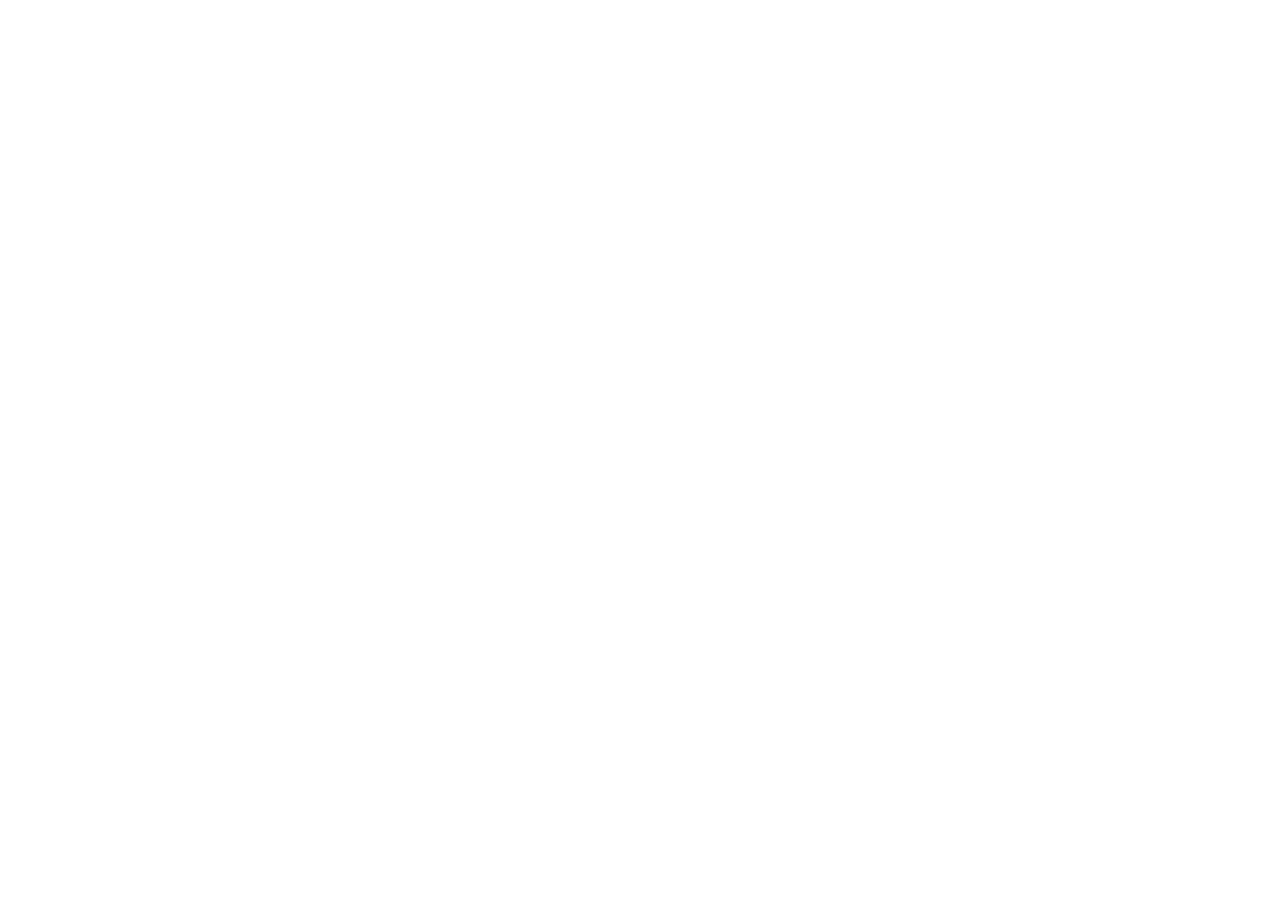
==== commit 86db701a: "added assests to the project relates#6" ====
--- a/index.html
+++ b/index.html
@@ -1,47 +1,14 @@
 <!DOCTYPE html>
 <html lang="en">
-  <head>
-    <meta charset="UTF-8" />
-    <meta http-equiv="X-UA-Compatible" content="IE=edge" />
-    <meta name="viewport" content="width=device-width, initial-scale=1.0" />
-    <link rel="stylesheet" href="./css/style.css" />
-    <link rel="stylesheet" href="./css/all.min.css" />
-    <title>Online Learning</title>
-  </head>
-  <body>
-    <header>
-      <!-- The name and logo for the landing page  -->
-      <img id="logo1" src="./img/Logo.png" width="100px" height="100px" />
-      <h1 class="title">SINAU</h1>
-      <p class="under-title">Learn from anything and anywhere</p>
-    </header>
+<head>
+    <meta charset="UTF-8">
+    <meta http-equiv="X-UA-Compatible" content="IE=edge">
+    <meta name="viewport" content="width=device-width, initial-scale=1.0">
+    <title>Document</title>
+    
+</head>
+<body>
+    
 
-    <main>
-      <!--The email and password section  -->
-      <section class="sign-in">
-        <div>
-          <label for="email"></label>
-          <i class="far fa-envelope"></i>
-          <input type="email" name=" email" placeholder="Email " />
-        </div>
-        <div>
-          <label for="password"></label>
-          <input type="password" name="password" placeholder="passwored" />
-          <i class="fas fa-lock"></i>
-        </div>
-        <!-- To hold you to dashborad  -->
-        <a href="./html/dashborad.html"><button>Sign in</button></a>
-        <!-- to sign with google  -->
-        <a><button>Sign in with Google</button></a>
-      </section>
-      <br /><br /><br /><br />
-      <!-- The end of page -->
-      <footer>
-        <p>
-          Feel free to use this UL Kit <br />
-          @ Harum Shidiqi
-        </p>
-      </footer>
-    </main>
-  </body>
-</html>
+</body>
+</html>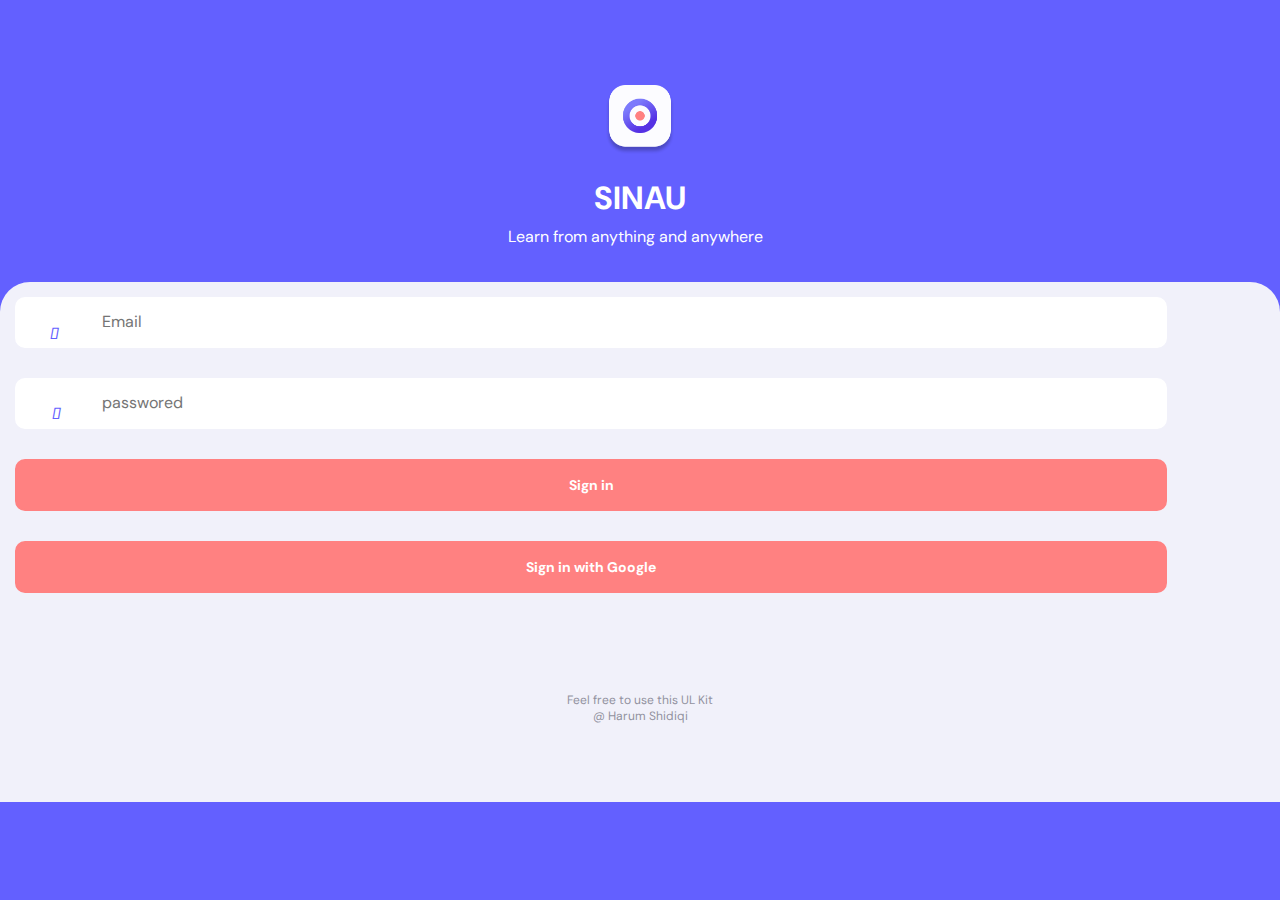
==== commit 1adb22ac: "change the linkes for logo and picture relates #4" ====
--- a/index.html
+++ b/index.html
@@ -1,14 +1,47 @@
 <!DOCTYPE html>
 <html lang="en">
-<head>
-    <meta charset="UTF-8">
-    <meta http-equiv="X-UA-Compatible" content="IE=edge">
-    <meta name="viewport" content="width=device-width, initial-scale=1.0">
-    <title>Document</title>
-    
-</head>
-<body>
-    
+  <head>
+    <meta charset="UTF-8" />
+    <meta http-equiv="X-UA-Compatible" content="IE=edge" />
+    <meta name="viewport" content="width=device-width, initial-scale=1.0" />
+    <link rel="stylesheet" href="./css/style.css" />
+    <link rel="stylesheet" href="https://pro.fontawesome.com/releases/v5.10.0/css/all.css" integrity="sha384-AYmEC3Yw5cVb3ZcuHtOA93w35dYTsvhLPVnYs9eStHfGJvOvKxVfELGroGkvsg+p" crossorigin="anonymous"/>
+    <title>Online Learning</title>
+  </head>
+  <body>
+    <header>
+      <!-- The name and logo for the landing page  -->
+      <img id="logo1" src="./assets/images/Logo (1).png" width="100px" height="100px" />
+      <h1 class="title">SINAU</h1>
+      <p class="under-title">Learn from anything and anywhere</p>
+    </header>
 
-</body>
-</html>+    <main>
+      <!--The email and password section  -->
+      <section class="sign-in">
+        <div>
+          <label for="email"></label>
+          <i class="far fa-envelope"></i>
+          <input type="email" name=" email" placeholder="Email " />
+        </div>
+        <div>
+          <label for="password"></label>
+          <input type="password" name="password" placeholder="passwored" />
+          <i class="fas fa-lock"></i>
+        </div>
+        <!-- To hold you to dashborad  -->
+        <a href="./html/dashborad.html"><button>Sign in</button></a>
+        <!-- to sign with google  -->
+        <a><button>Sign in with Google</button></a>
+      </section>
+      <br /><br /><br /><br />
+      <!-- The end of page -->
+      <footer>
+        <p>
+          Feel free to use this UL Kit <br />
+          @ Harum Shidiqi
+        </p>
+      </footer>
+    </main>
+  </body>
+</html>
--- a/css/style.css
+++ b/css/style.css
@@ -0,0 +1,104 @@
+@import url("https://fonts.googleapis.com/css2?family=DM+Sans&display=swap");
+
+* {
+  padding: 0;
+  margin: 0;
+  box-sizing: border-box;
+}
+
+body {
+  background-color: #6360ff;
+  font-family: "DM Sans", sans-serif;
+  border-radius: 2rem;
+}
+header {
+  text-align: center;
+}
+/* the style for h1 in header */
+.title {
+  text-align: center;
+  color: white;
+  margin: 2px 50px 2px 50px;
+  left: 7.25rem;
+  top: 13.5rem;
+}
+/* The style for p in header */
+.under-title {
+  text-align: center;
+  color: white;
+  margin: 0px 30px 15px 20px;
+  padding: 5px 20px 20px 20px;
+  font-size: 16px;
+}
+/* the style of img in header */
+#logo1 {
+  position: relative;
+  margin: 70px 50px 0px 50px;
+  padding: 15px;
+  border-radius: 25px;
+}
+main {
+  background-color: #f1f1fa;
+  border-radius: 30px 30px 0px 0px;
+  height: 520px;
+  width: auto;
+}
+.sign-in {
+  display: flex;
+  flex-direction: column;
+}
+/* The style of email  and password inputs  */
+input {
+  padding: 15px 85px 15px 85px;
+  margin: 15px;
+  border-radius: 10px;
+  color: #fcfcff;
+  justify-content: center;
+  width: 90vw;
+  color: #91919f;
+  border: white 2px solid;
+  outline: none;
+  font-family: "DM Sans", sans-serif;
+}
+::placeholder {
+  font-size: 16px;
+  font-family: "DM Sans", sans-serif;
+}
+/*  The style of sigin ang  */
+button {
+  position: static;
+  padding: 15px 85px 15px 85px;
+  margin: 15px;
+  color: white;
+  border: #ff8181 2px solid;
+  font-family: "DM Sans", sans-serif;
+  font-weight: bold;
+  background: #ff8181;
+  width: 90vw;
+  border-radius: 10px;
+  font-size: 14px;
+}
+/* the icons */
+.fa-envelope:before {
+  content: "\f0e0";
+  position: absolute;
+  float: right;
+  left: 50px;
+  top: 323px;
+  color: #6360ff;
+}
+.fa-lock:before {
+  content: "\f023";
+  float: right;
+  position: absolute;
+  left: 51.5px;
+  top: 403px;
+  color: #6360ff;
+}
+/* the style of footer */
+footer {
+  text-align: center;
+  font-family: "DM Sans", sans-serif;
+  color: #91919f;
+  font-size: 12px;
+}
